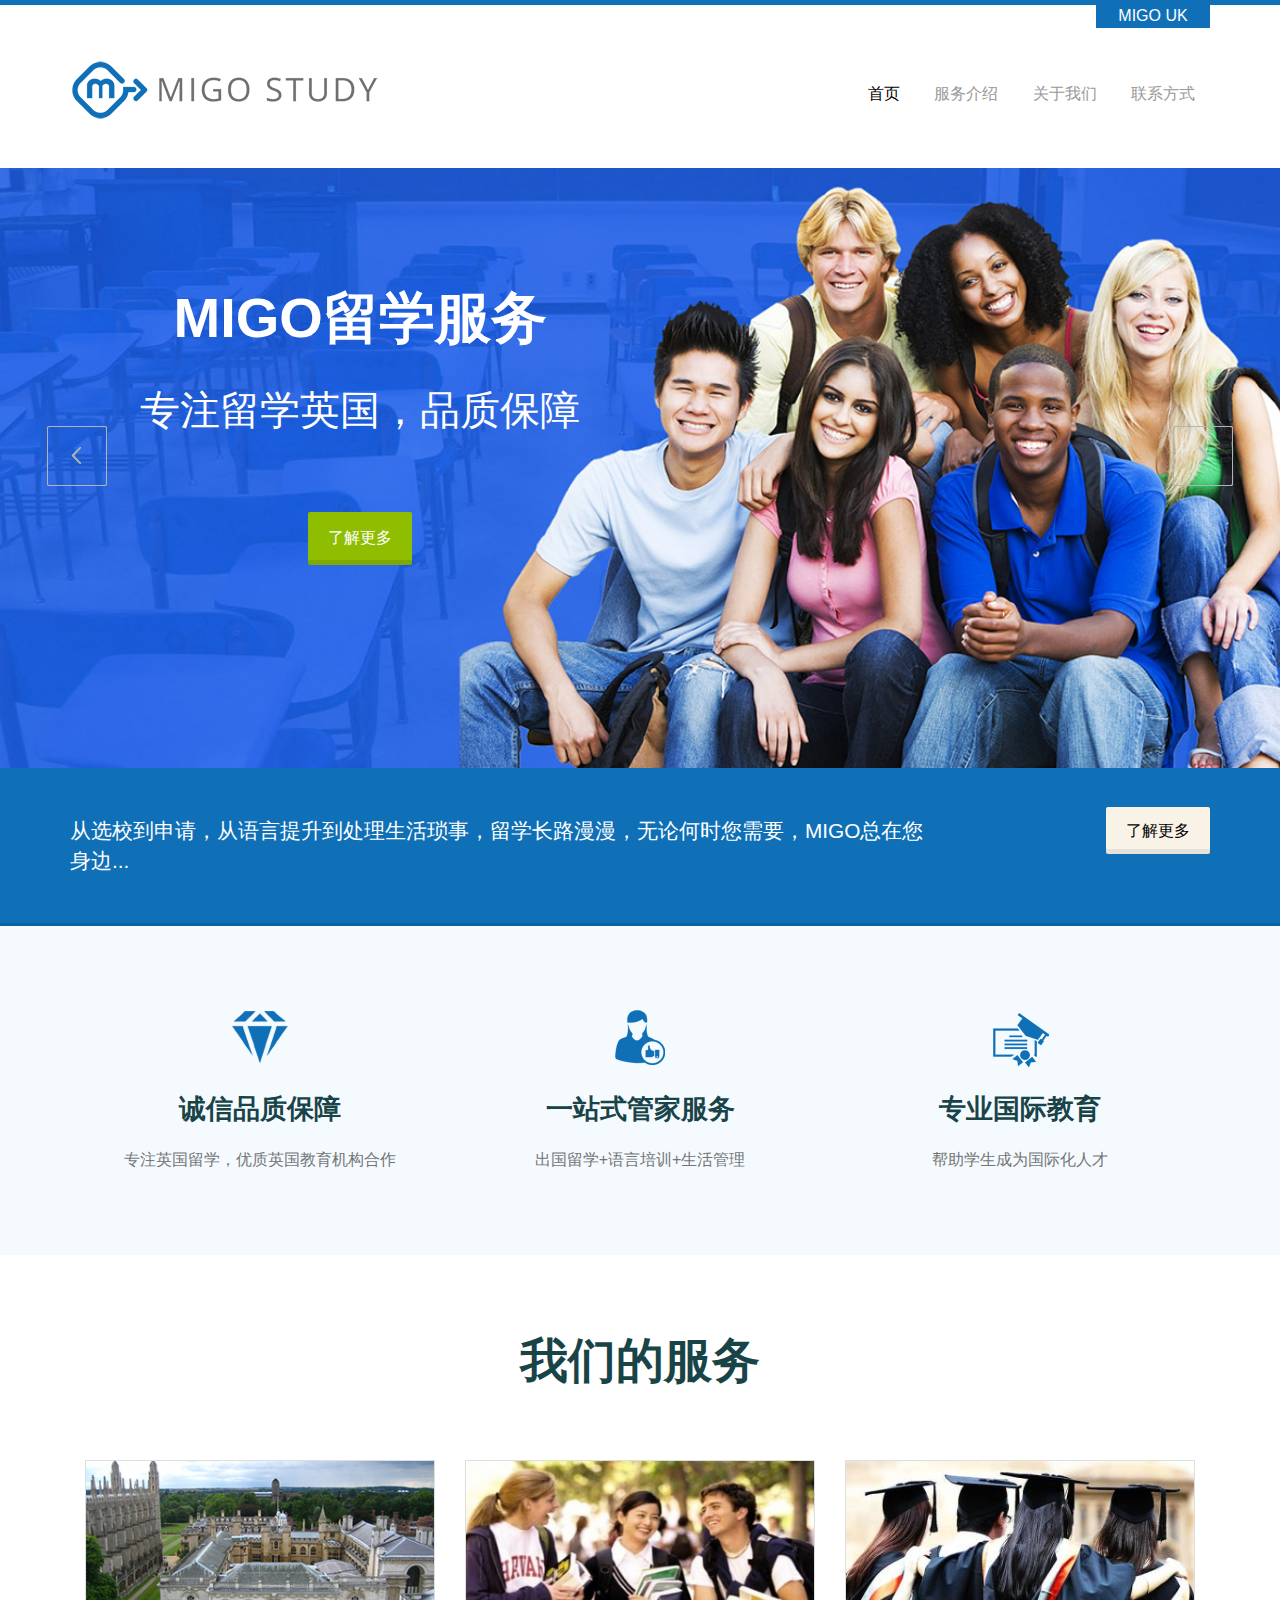
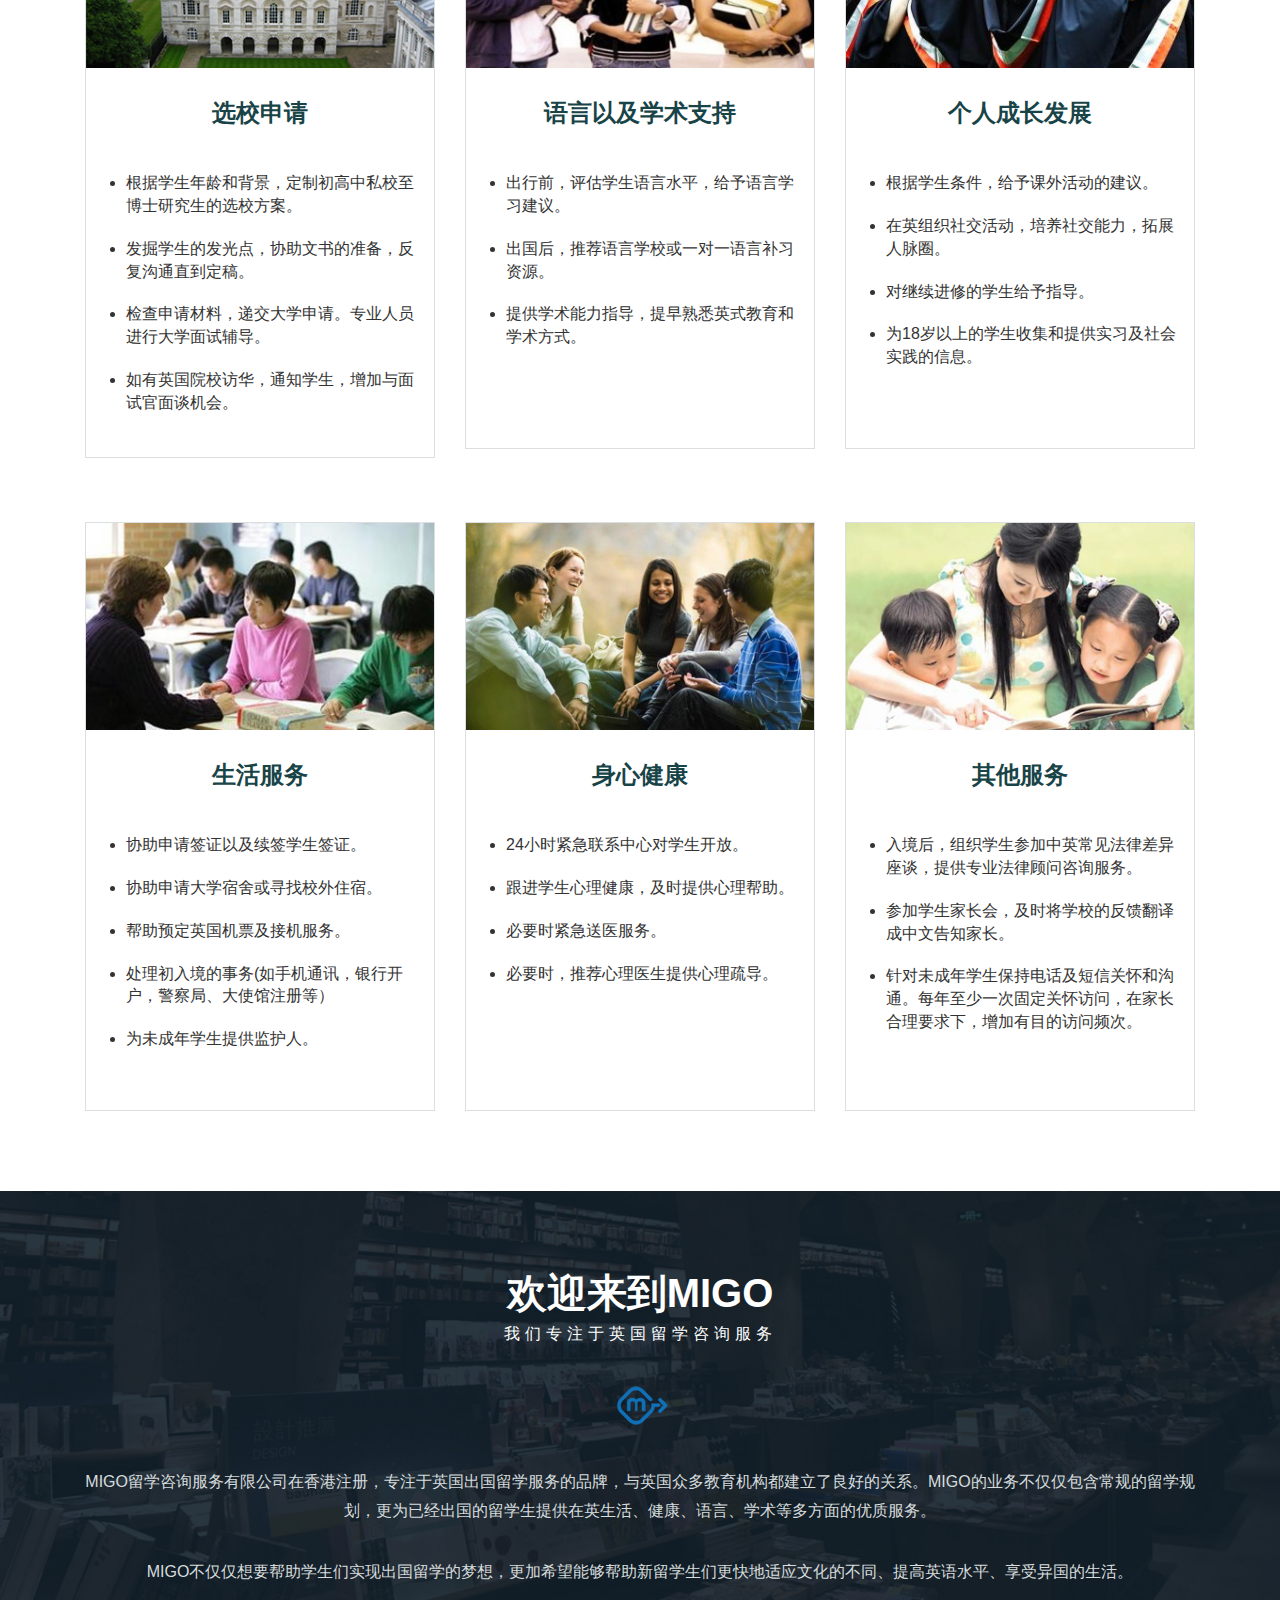
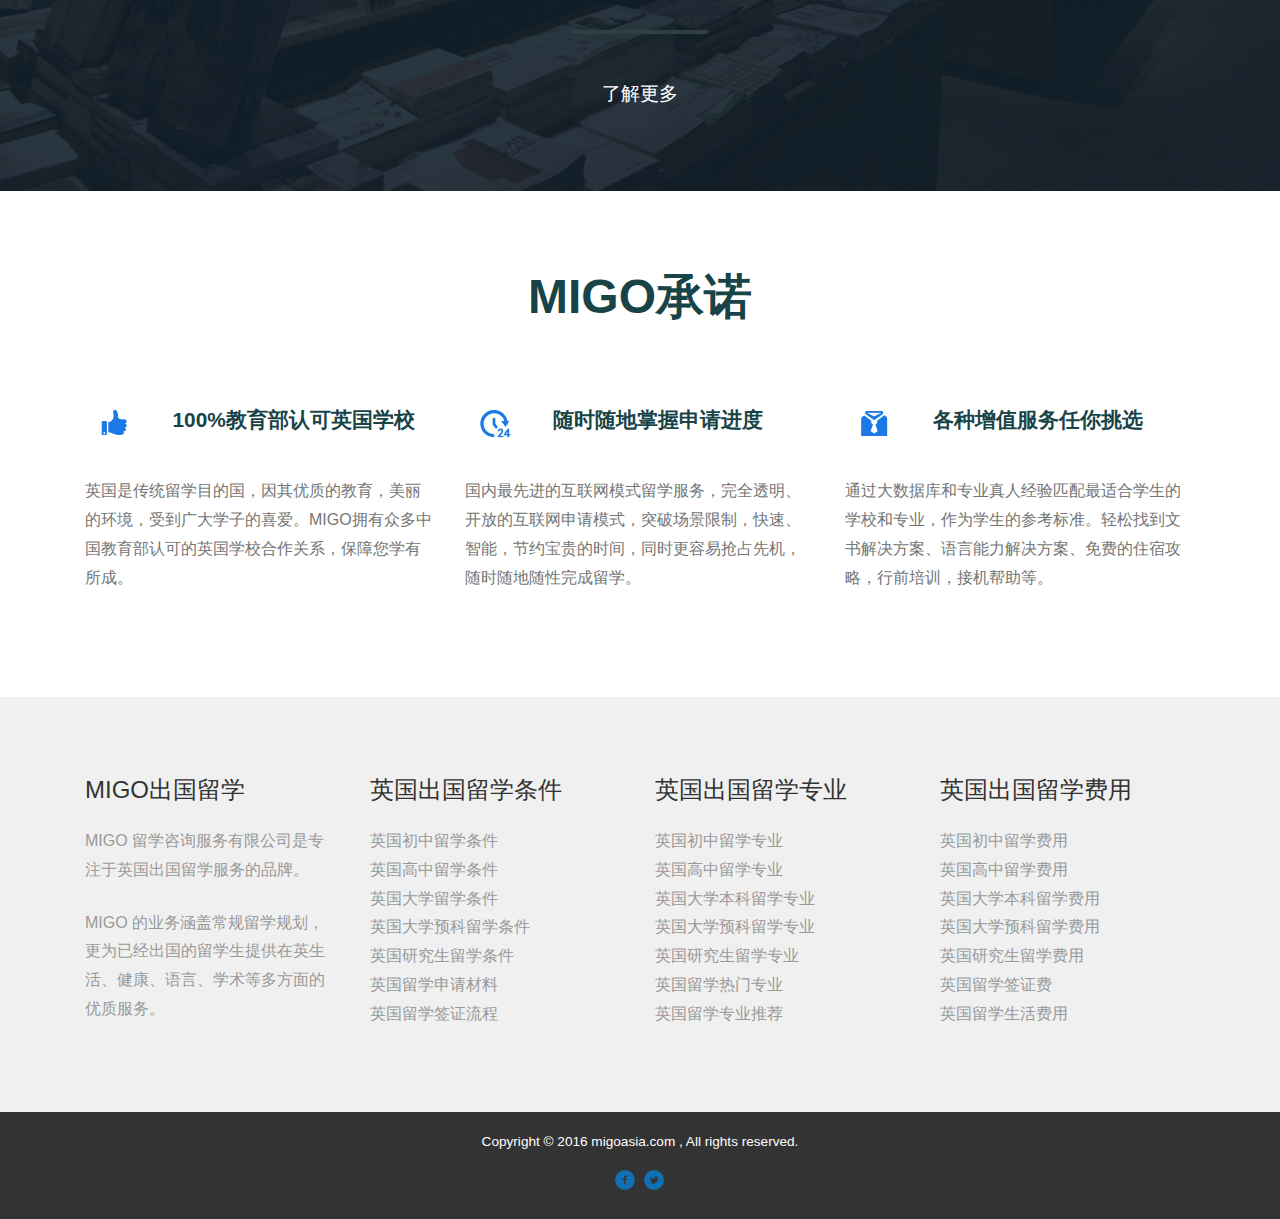
==== index.html @ 86bd0132 "Add files via upload" ====
<!DOCTYPE HTML>
<html>
<head>
<title>首页-MIGO留学英国留学服务-英领馆合作伙伴</title>
<meta name="viewport" content="width=device-width, initial-scale=1">
<meta http-equiv="Content-Type" content="text/html; charset=utf-8" />
<meta name="keywords" content="英国留学,诺思留学,英国留学费用,英国留学条件,英国留学申请,诺思英国留学服务,英国留学中介" />
<meta name="Description" content="MIGO留学是专业办理英国留学业务的留学中介机构，专注英国留学定制业务，帮助近十万留学生赴英国初中、高中、大学深造。更多英国留学服务、更多英国院校信息，尽在http://www.migoasia.com！" />
<script type="application/x-javascript">addEventListener("load", function() { setTimeout(hideURLbar, 0); }, false); function hideURLbar(){ window.scrollTo(0,1); } </script>
<link href="css/bootstrap.css" rel='stylesheet' type='text/css' />
<!-- jQuery (necessary for Bootstrap's JavaScript plugins) -->
<script src="js/jquery-1.11.1.min.js"></script>
<!-- Custom Theme files -->
<link href="css/style.css" rel='stylesheet' type='text/css' />
<!----start-top-nav-script---->
<script>
	$(function() {
		var pull 		= $('#pull');
			menu 		= $('nav ul');
			menuHeight	= menu.height();
		$(pull).on('click', function(e) {
			e.preventDefault();
			menu.slideToggle();
		});
		$(window).resize(function(){
			var w = $(window).width();
			if(w > 320 && menu.is(':hidden')) {
				menu.removeAttr('style');
			}
		});
	});
</script>
<!----//End-top-nav-script---->
<script src="js/jquery.easydropdown.js"></script>
<!----- start-Share-instantly-slider---->
<!-- Prettify -->
<link href="css/owl.carousel.css" rel="stylesheet">
<script src="js/owl.carousel.js"></script>
<script>
	$(document).ready(function() {
	  $("#owl-demo , #owl-demo1").owlCarousel({
		items : 1,
		lazyLoad : true,
		autoPlay : true,
	  });
	});
</script>
<script>
	$(document).ready(function() {
	  $("#owl-demo3").owlCarousel({
		items : 4,
		lazyLoad : true,
		autoPlay : true,
		navigation: false,
		pagination: false,
	  });
	});
</script>
<!----- //End-Share-instantly-slider---->
<script type="text/javascript" src="js/hover_pack.js"></script>
</head>
<body>
<!----start-header---->
<div class="header">
	<div class="container">
		<div class="dropdown_box">
			<a class="color2" href="http://www.migostudy.com" title="MIGO英国">MIGO UK</span>
		</div>
		<div class="clearfix"></div>
		<div class="header_top">
			<div class="logo">
				<a href="index.html"><img src="images/logo.png" alt=""></a>
			</div>
			<div class="menu">
				<a class="toggleMenu" href="#"><img src="images/nav_icon.png" alt="" /> </a>
				<ul class="nav" id="nav">
					<li class="current"><a href="index.html">首页</a></li>
					<li><a href="services.html">服务介绍</a></li>
					<li><a href="about.html">关于我们</a></li>
					<li><a href="contact.html">联系方式</a></li>								
				</ul>
				<script type="text/javascript" src="js/responsive-nav.js"></script>
			</div>							
			<div class="clearfix"> </div>
			<!----//End-top-nav---->
		</div>
	</div>
</div>
<!----//End-header---->

<!----start-banner---->
<div class="banner">
	<div class="banner_container">
		<div class="wmuSlider example1">
			<div class="wmuSliderWrapper">
				<article style="position: absolute; width: 100%; opacity: 0;"> 
					<div class="banner_right">
						<h1>MIGO留学服务</h1>
						<h2>专注留学英国，品质保障</h2>
						<a href="#" title="Online Reservation" class="btn btn-primary btn-normal btn-inline " target="_self">了解更多</a>
					</div>
					<div class="clearfix"></div>
				</article>
				<article style="position: relative; width: 100%; opacity: 1;"> 
					<div class="banner_right">
						<h1>专业国际教育服务</h1>
						<h2>帮助学生成为国际化人才</h2>
						<a href="#" title="Online Reservation" class="btn btn-primary btn-normal btn-inline " target="_self">了解更多</a>
					</div>
					<div class="clearfix"></div>
				</article>
			</div>
			<a class="wmuSliderPrev">Previous</a><a class="wmuSliderNext">Next</a>
			<script src="js/jquery.wmuSlider.js"></script> 
			<script>
				$('.example1').wmuSlider();         
			</script> 	           	      
		</div>
	</div>
</div>
<!----//End-banner---->

<!----start-banner_text---->
<div class="banner_text">
	<div class="container">
		<ul class="banner_box">
			<li class="box_desc">从选校到申请，从语言提升到处理生活琐事，留学长路漫漫，无论何时您需要，MIGO总在您身边...</li>
			<li class="box_but"><a href="#" title="MIGO英国留学服务" class="btn1 btn1-primary1" target="_self">了解更多</a></li>
			<div class="clearfix"> </div>
		</ul>
	</div>
</div>
<!----//End-banner_text---->


<div class="grid_1 text-center">
	<div class="container">
		<div class="col-md-4 box_1">
			<i class="icon1"> </i>
			<h3>诚信品质保障</h3>
			<p>专注英国留学，优质英国教育机构合作</p>
		</div>
		<div class="col-md-4 box_1">
			<i class="icon2"> </i>
			<h3>一站式管家服务</h3>
			<p>出国留学+语言培训+生活管理</p>
		</div>
		<div class="col-md-4 box_1">
			<i class="icon3"> </i>
			<h3>专业国际教育</h3>
			<p>帮助学生成为国际化人才</p>
		</div>
	</div>
</div>
    
<div class="new">
	<div class="container">
		<h3>我们的服务</h3>
		<div class='col-md-4'>
			<div class="box_3">
				<img src="images/pic1.jpg" class="img-responsive" alt=""/>
				<div class="box_4">
					<a href="#"><h3>选校申请</a></h3>
					<ul>
						<li>根据学生年龄和背景，定制初高中私校至博士研究生的选校方案。</li>
						<li>发掘学生的发光点，协助文书的准备，反复沟通直到定稿。</li>
						<li>检查申请材料，递交大学申请。专业人员进行大学面试辅导。</li>
						<li>如有英国院校访华，通知学生，增加与面试官面谈机会。</li>
					</ul>
				</div>
			</div>
		</div>
		<div class='col-md-4'>
			<div class="box_3">
				<img src="images/pic2.jpg" class="img-responsive" alt=""/>
				<div class="box_4">
					<a href="#"><h3>语言以及学术支持</a></h3>
					<ul>
						<li>出行前，评估学生语言水平，给予语言学习建议。</li>
						<li>出国后，推荐语言学校或一对一语言补习资源。</li>
						<li>提供学术能力指导，提早熟悉英式教育和学术方式。</li>
					</ul>
				</div>
			</div>
		</div>
		<div class='col-md-4'>
			<div class="box_3">
				<img src="images/pic3.jpg" class="img-responsive" alt=""/>
				<div class="box_4">
					<a href="#"><h3>个人成长发展</a></h3>
					<ul>
						<li>根据学生条件，给予课外活动的建议。</li>
						<li>在英组织社交活动，培养社交能力，拓展人脉圈。</li>
						<li>对继续进修的学生给予指导。</li>
						<li>为18岁以上的学生收集和提供实习及社会实践的信息。</li>
					</ul>
				</div>
			</div>
		</div>
		<div class="diy-height-48">&nbsp;</div>
		<div class='col-md-4'>
			<div class="box_3">
				<img src="images/pic4.jpg" class="img-responsive" alt=""/>
				<div class="box_4">
					<a href="#"><h3>生活服务</a></h3>
					<ul>
						<li>协助申请签证以及续签学生签证。</li>
						<li>协助申请大学宿舍或寻找校外住宿。</li>
						<li>帮助预定英国机票及接机服务。</li>
						<li>处理初入境的事务(如手机通讯，银行开户，警察局、大使馆注册等）</li>
						<li>为未成年学生提供监护人。</li>
					</ul>
				</div>
			</div>
		</div>
		<div class='col-md-4'>
			<div class="box_3">
				<img src="images/pic5.jpg" class="img-responsive" alt=""/>
				<div class="box_4">
					<a href="#"><h3>身心健康</a></h3>
					<ul>
						<li>24小时紧急联系中心对学生开放。</li>
						<li>跟进学生心理健康，及时提供心理帮助。</li>
						<li>必要时紧急送医服务。</li>
						<li>必要时，推荐心理医生提供心理疏导。</li>
					</ul>
				</div>
			</div>
		</div>
		<div class='col-md-4'>
			<div class="box_3">
				<img src="images/pic6.jpg" class="img-responsive" alt=""/>
				<div class="box_4">
					<a href="#"><h3>其他服务</a></h3>
					<ul>
						<li>入境后，组织学生参加中英常见法律差异座谈，提供专业法律顾问咨询服务。</li>
						<li>参加学生家长会，及时将学校的反馈翻译成中文告知家长。</li>
						<li>针对未成年学生保持电话及短信关怀和沟通。每年至少一次固定关怀访问，在家长合理要求下，增加有目的访问频次。</li>
					</ul>
				</div>
			</div>
		</div>
		<div class="clearfix"> </div>
	</div>
</div>

<div class="twitter">
	<div class="container">
		<h3>欢迎来到MIGO</h3>
		<h4>我们专注于英国留学咨询服务</h4>
		<i class="twt"> </i>
		<p>MIGO留学咨询服务有限公司在香港注册，专注于英国出国留学服务的品牌，与英国众多教育机构都建立了良好的关系。MIGO的业务不仅仅包含常规的留学规划，更为已经出国的留学生提供在英生活、健康、语言、学术等多方面的优质服务。</p>
		<p>MIGO不仅仅想要帮助学生们实现出国留学的梦想，更加希望能够帮助新留学生们更快地适应文化的不同、提高英语水平、享受异国的生活。</p>
		<span> </span>
		<a href="about.html">了解更多</a>
	</div>
</div>
	
<div class="new">
	<div class="container">
		<h3>MIGO承诺</h3>
		<div class="col-md-4 col_3">
			<ul class="date_grid">
			  <li class="date_left">
				<img src="images/icon-1.png" alt=""/>
			  </li>
			  <li class="date_right">
				<p>100%教育部认可英国学校</p>
			  </li>
			  <div class="clearfix"> </div>
			</ul>
			<p class="m_1">英国是传统留学目的国，因其优质的教育，美丽的环境，受到广大学子的喜爱。MIGO拥有众多中国教育部认可的英国学校合作关系，保障您学有所成。</p>
		</div>
		<div class="col-md-4 col_3">
			<ul class="date_grid">
			  <li class="date_left">
				<img src="images/icon-2.png" alt=""/>
			  </li>
			  <li class="date_right">
				<p>随时随地掌握申请进度</p>
			  </li>
			  <div class="clearfix"> </div>
			</ul>
			<p class="m_1">国内最先进的互联网模式留学服务，完全透明、开放的互联网申请模式，突破场景限制，快速、智能，节约宝贵的时间，同时更容易抢占先机，随时随地随性完成留学。</p>
		</div>
		<div class="col-md-4 col_3">
			<ul class="date_grid">
			  <li class="date_left">
				<img src="images/icon-3.png" alt=""/>
			  </li>
			  <li class="date_right">
				<p>各种增值服务任你挑选</p>
			  </li>
			  <div class="clearfix"> </div>
			</ul>
			<p class="m_1">通过大数据库和专业真人经验匹配最适合学生的学校和专业，作为学生的参考标准。轻松找到文书解决方案、语言能力解决方案、免费的住宿攻略，行前培训，接机帮助等。</p>
		</div>
	</div>
</div>

<div class="footer">
	<div class="container">
		<div class="col-md-3 footer_grid">
			<h3>MIGO出国留学</h3>
			<p>MIGO 留学咨询服务有限公司是专注于英国出国留学服务的品牌。</p>
			<p>MIGO 的业务涵盖常规留学规划，更为已经出国的留学生提供在英生活、健康、语言、学术等多方面的优质服务。</p>
		</div>
		<div class="col-md-3 footer_grid1">
			<h3>英国出国留学条件</h3>
			<p class="m_3">英国初中留学条件</p>
			<p class="m_3">英国高中留学条件</p>
			<p class="m_3">英国大学留学条件</p>
			<p class="m_3">英国大学预科留学条件</p>
			<p class="m_3">英国研究生留学条件</p>
			<p class="m_3">英国留学申请材料</p>
			<p class="m_3">英国留学签证流程</p>
		</div>
		<div class="col-md-3 footer_grid1">
			<h3>英国出国留学专业</h3>
			<p class="m_3">英国初中留学专业</p>
			<p class="m_3">英国高中留学专业</p>
			<p class="m_3">英国大学本科留学专业</p>
			<p class="m_3">英国大学预科留学专业</p>
			<p class="m_3">英国研究生留学专业</p>
			<p class="m_3">英国留学热门专业</p>
			<p class="m_3">英国留学专业推荐</p>
		</div>
		<div class="col-md-3 footer_grid1">
			<h3>英国出国留学费用</h3>
			<p class="m_3">英国初中留学费用</p>
			<p class="m_3">英国高中留学费用</p>
			<p class="m_3">英国大学本科留学费用</p>
			<p class="m_3">英国大学预科留学费用</p>
			<p class="m_3">英国研究生留学费用</p>
			<p class="m_3">英国留学签证费</p>
			<p class="m_3">英国留学生活费用</p>
		</div>
	</div>
	<div class="copy text-center">
		<p>Copyright &copy; 2016 migoasia.com , All rights reserved.</p>
		<ul class="footer_social">
			<li><a href=""> <i class="fb"> </i> </a></li>
			<li><a href=""><i class="tw"> </i> </a></li>
		</ul>
	</div>
</div>
</body>
</html>
---- css/style.css ----
h4, h5, h6,
h1, h2, h3 {margin-top: 0;}
ul, ol {margin: 0;}
p {margin: 0;}
@font-face {
      font-family: 'ColabReg-webfont';
      src: url(../fonts/ColabReg-webfont.ttf) format('truetype');
}
html, body{
   font-family:"微软雅黑",arial,"\5b8b\4f53",sans-serif,"Microsoft YaHei",tahoma;
   font-size: 100%;
   background:#fff; 
}
body a{
	transition:0.5s all;
	-webkit-transition:0.5s all;
	-moz-transition:0.5s all;
	-o-transition:0.5s all;
	-ms-transition:0.5s all;
}
/*----start-header----*/
.header{
	background:#fff;
	border-top:5px solid #0f70b7;
}
.dropdown_box {
	float: right;
	width: 10%;
	background:#0f70b7;
	color:#fff;
	text-align:center;
}
.metro{
	position: relative;	
	cursor: pointer;
	font-weight:600;
	background:#d1e1e3;
	color:#898989;
	-webkit-user-select: none;
	-moz-user-select: none;
	user-select: none;
}
.metro.open{
	z-index: 2;
}
.metro:hover,
.metro.focus{
	color:#666;
}
.copyrights{text-indent:-9999px;height:0;line-height:0;font-size:0;overflow:hidden;}
/* OLD SELECT (HIDDEN) */
.metro .old{
	position: absolute;
	left: 0;
	top: 0;
	height: 0;
	width: 0;
	overflow: hidden;
}
.metro select{
	position: absolute;
	left: 0px;
	top: 0px;
}
.metro.touch select{
	left: 0;
	top: 0;
	width: 100%;
	height: 100%;
	opacity: 0;
}
/* SELECTED FEEDBACK ITEM */ 
.metro .selected {
    color:#fff;
}
.metro .selected:hover{
	color:#8fbe00;
}
.metro .selected,
.metro li{
	display: block;
	font-size: 12px;
	padding: 5px 0px 5px 10px;
	overflow: hidden;
	white-space: nowrap;
	text-align: left;
	font-weight: 100;
	text-transform: uppercase;
}
.metro .selected::after{
	content: '';
	position: absolute;
	right: 0;
	top: 0;
	bottom: 0;
	padding: 13px;
	background: url(../images/img-sprite.png) no-repeat 1px 2px #0f70b7;
}
/* DROP DOWN WRAPPER */
.metro div{
	position: absolute;
	height: 0;
	left: 0;
	right: 0;
	top: 100%;
	margin-top:1px;
	background:#d1e1e3;
	overflow: hidden;
	opacity: 0;
	color: #FFF;
}
/* Height is adjusted by JS on open */
.metro.open div{
	opacity: 1;
	z-index: 2;
}
/* FADE OVERLAY FOR SCROLLING LISTS */
.metro.scrollable div::after{
	content: '';
	position: absolute;
	left: 0;
	right: 0;
	bottom: 0;
	height: 50px;
}
.metro.scrollable.bottom div::after{
	opacity: 0;
}
/* DROP DOWN LIST */
.metro ul{
	position: absolute;
	left: 0;
	top: 0;
	height: 100%;
	width: 100%;
	padding:0;
	list-style: none;
	overflow: hidden;
}
.metro.scrollable.open ul{
	overflow-y: auto;
}
/* DROP DOWN LIST ITEMS */
.metro li{
	list-style: none;
	padding: 6px 10px;
	font-size:0.85em;
	font-weight: 400;
	text-transform: lowercase;
}
.metro li:last-child {
    border-bottom: 0;
}
/* .focus class is also added on hover */
.metro li:hover{
	background-color:#7fa900;
}
.metro li.focus{
	background:#0f70b7;
	position: relative;
	z-index: 3;
	color:#FFF;
}
.metro li.active{
    background-color:#0863a5;
	color: #fff;
}
.header_top {
	padding:2em 0 3em;
}
.logo{
	float:left;
}
.menu{
	 float:right;
	 margin-top:15px;
}
.menu li{
	display:inline-block;
}
 .menu li:first-child{
   	margin-left:0;
}
.menu li a{
  	display: block;
	font-size: 1em;
	color: #999;
	-webkit-transition: all 0.3s ease;
	-moz-transition: all 0.3s ease;
	-o-transition: all 0.3s ease;
	transition: all 0.3s ease;
	text-transform: uppercase;
	font-weight: 100;
	padding: 8px 15px 6px;
}
#nav .current a {
   color:#000;
   /*background:#e4551d;--*/
   -webkit-transition: all 0.3s ease;
	-moz-transition: all 0.3s ease;
	-o-transition: all 0.3s ease;
	transition: all 0.3s ease;
}
.menu li a:hover ,.menu li.active a{
   color:#fff;
   background:#8fbe00 !important;
} 
.toggleMenu {
	display:  none;
   	padding:4px 5px 0px 5px;
}
.nav:before,
.nav:after {
    content: " "; 
    display: table; 
}
.nav:after {
    clear: both;
}
.nav ul {
    list-style: none;
}
@media screen and (max-width:800px) {
	.menu {
		margin:10px 0;
	}
    .active {
        display: block;
    }
    .menu li a{
    	text-align:left;
    	border-radius:0;
    	-webkit-border-radius:0;
    	-moz-border-radius:0;
    	-o-border-radius:0;
    }
    .nav {
	     list-style: none;
	     *zoom: 1;
	     width:95%;
		 position: absolute;
		 right:10px;
		 background:#051619;
		 top:86px;
		 z-index: 9999;
		 border:1px solid #C5C5C5;
    }
   .menu li a span.messages{
    	text-align:center;
    	top:15px;
    }
    .nav li ul{
    	width:100%;   	
    }
    .menu ul{
    	margin:0;
    }
    .nav > li.hover > ul {
        width:100%;
    }
    .nav > li {
        float: none;
        display:block;
    }
    .nav ul {
        display: block;
        width: 100%;
    }
   .nav > li.hover > ul , .nav li li.hover ul {
        position: static;
    }
    .nav li a{
    	border-top:1px solid #EFEFEF;
    	background:#fff;
    }
     .nav li:first-child a{
     	border-top:none;
     }
 }
/**** Slider *****/
.banner{
	background: url(../images/banner.jpg) no-repeat center top;
	-webkit-background-size: cover;
	-moz-background-size: cover;
	-o-background-size: cover;
	background-size: cover;
	background-position: center;
	min-height:600px;
}
.wmuSlider {
	position: relative;
	overflow: hidden;
}
.wmuSlider .wmuSliderWrapper article img {
	max-width: 100%;
	width: auto;
	height: auto;
	display: inline-block;
}
/* Default Skin */
.wmuGallery .wmuGalleryImage {
	margin-bottom: 10px;
}
.wmuSliderPrev, .wmuSliderNext {
	position: absolute;
	width: 65px;
	height: 75px;
	text-indent: -9999px;
	background: url(../images/img-sprite.png) no-repeat;
	top:16em;
	z-index: 2;
	cursor: pointer;
}
.wmuSliderPrev {
	background-position:-26px -5px;
	left: 0px;
}
.wmuSliderNext {
	background-position:-97px -5px;
	right: 0px;
}
.banner_container{
	width:93%;
	margin: 0 auto;
}
.banner_right{
	float: left;
	margin-top: 10%;
	width: 53%;
	text-align: center;
}
.banner_right h1{
	font-size:3.5em;
	color:#FFF;
	font-weight:900;
	margin:0;
}
.banner_right h2{
	font-size:2.5em;
	color:#FFF;
	font-weight:100;
	margin:1em 0 2em;
}
.btn.btn-primary, .btn1.btn1-primary1, .btn2.btn2-primary2, .btn3.btn3-primary3{
	font-size:1em;
	font-weight: 300;
	font-style: normal;
	text-shadow: none;
	text-transform: uppercase;
	color: #FFF;
	padding:18px 30px;
	position: relative;
	letter-spacing: 0;
	background: transparent;
	border-radius: 0;
	box-shadow: none;
	border: none;
	outline: none;
	border-radius: 0;
	z-index: 1;
	overflow: hidden;
	-webkit-transition: all 0.4s ease;
	-moz-transition: all 0.4s ease;
	-o-transition: all 0.4s ease;
	transition: all 0.4s ease;
	-webkit-appearance: none;
}
.btn-primary {
	color: #fff;
}
.btn.btn-primary:before {
	content: "";
	position: absolute;
	width: 0;
	height: 100%;
	bottom: 0;
	right: 0;
	top: 0;
	z-index: -1;
	border-radius: 0;
	background:#0f70b7;
	-webkit-transition: all 0.4s ease;
	-moz-transition: all 0.4s ease;
	-o-transition: all 0.4s ease;
	transition: all 0.4s ease;
	border-bottom:5px solid #01909c;
}
.btn.btn-primary:hover:before {
	width: 100%;
	left: 0;
	-webkit-transition: all 0.3s ease;
	-moz-transition: all 0.3s ease;
	-o-transition: all 0.3s ease;
	transition: all 0.3s ease;
}
.btn.btn-primary:after {
	content: "";
	position: absolute;
	width: 100%;
	height: 100%;
	bottom: 0;
	left: 0;
	border-radius: 0;
	background:#8fbe00;
	z-index: -2;
	-webkit-transition: all 0.4s ease;
	-moz-transition: all 0.4s ease;
	-o-transition: all 0.4s ease;
	transition: all 0.4s ease;
	border-bottom: 5px solid #7fa900;
	border-radius: 2px;
	-webkit-border-radius: 2px;
	-moz-border-radius: 2px;
	-o-border-radius: 2px;
}
.banner_text{
	background:#0f70b7;
	padding:3em 0;
	border-bottom: 3px solid #0863a5;
}
ul.banner_box{
	padding:0;
	list-style:none;
}
ul.banner_box li.box_desc{
	float:left;
	color:#fff;
	font-size:1.4em;
	/*margin-right:7%;*/
}
ul.banner_box li.box_but{
	float:right;
	margin-top: 4px;
}
.btn1.btn1-primary1 {
	color:#000;
}
.btn1-primary1 {
	color:#000;
}
.btn1.btn1-primary1:before {
	content: "";
	position: absolute;
	width: 0;
	height: 100%;
	bottom: 0;
	right: 0;
	top: 0;
	z-index: -1;
	border-radius: 0;
	background: #8fbe00;
	-webkit-transition: all 0.4s ease;
	-moz-transition: all 0.4s ease;
	-o-transition: all 0.4s ease;
	transition: all 0.4s ease;
	border-bottom:5px solid #7fa900;
	color:#fff;
}
.btn1.btn1-primary1:hover:before {
	width: 100%;
	left: 0;
	-webkit-transition: all 0.3s ease;
	-moz-transition: all 0.3s ease;
	-o-transition: all 0.3s ease;
	transition: all 0.3s ease;
}
.btn1.btn1-primary1:after {
	content: "";
	position: absolute;
	width: 100%;
	height: 100%;
	bottom: 0;
	left: 0;
	border-radius:2px;
	-webkit-border-radius:2px;
	-moz-border-radius:2px;
	-o-border-radius:2px;
	background:#f9f2e7;
	z-index: -2;
	-webkit-transition: all 0.4s ease;
	-moz-transition: all 0.4s ease;
	-o-transition: all 0.4s ease;
	transition: all 0.4s ease;
	border-bottom: 5px solid #e6e2da;
}
.btn1-primary1:hover, .btn1-primary1:focus, .btn1-primary1:active, .btn1-primary1.active, .open .dropdown-toggle.btn1-primary1{
	color: #fff;
	text-decoration:none;
}
.grid_1{
	background:#f5faff;
	padding:5em 0;
}
i.icon1{
	width: 60px;
	height: 65px;
	background: url(../images/img-sprite.png)no-repeat -168px -5px;
	display: inline-block;
}
i.icon2{
	width: 60px;
	height: 65px;
	background: url(../images/img-sprite.png)no-repeat -233px -3px;
	display: inline-block;
}
i.icon3{
	width: 60px;
	height: 65px;
	background: url(../images/img-sprite.png)no-repeat -9px -83px;
	display: inline-block;
}
.box_1 h3{
	color: #184448;
	font-size: 1.7em;
	font-weight: 600;
	margin: 0.6em 0 0.8em;
}
.box_1 p{
	color:#747676;
	font-size:1em;
	font-weight: 500;
	line-height:1.8em;
}
.grid_2{
	background:#fff;
	padding:5em 0;
}
.grid_2 h3, .grid_1 h2, .new h3,.about h3{
	text-align: center;
	color: #184448;
	font-size: 3em;
	text-transform: uppercase;
	font-weight: bold;
	margin-bottom: 1.5em;
}

/*-----------------------------------------------------------------------------------*/
/*	Stroke
/*-----------------------------------------------------------------------------------*/
.b-link-stroke{
	position:relative;
	display:inline-block;
	vertical-align:top;
	font-weight: 300;
	overflow:hidden;
	margin-bottom: 5px;
}
.b-link-stroke .b-wrapper{
	position:absolute;
	width:100%;
	height:100%;
	top:9em;
	left:0;
	text-align:center;
	color:#ffffff;
}
.b-link-stroke .b-wrapper2{
	position:absolute;
	width:100%;
	height:100%;
	top:16em;
	left:0;
	text-align:center;
	color:#ffffff;
}
.b-link-stroke .b-top-line{
	position:absolute;
	top:-100%;
	left:0;
	width:50%;
	height:100%;
	background:rgba(0, 168, 182, 0.8);
}
.b-link-stroke .b-bottom-line{
	position:absolute;
	bottom:-100%;
	right:0;
	width:50%;
	height:100%;
	background:rgba(0, 168, 182, 0.8);
}
.b-link-stroke .b-top-line, .b-link-stroke .b-bottom-line{
	transition:all 0.5s;
	-moz-transition:all 0.5s;
	-ms-transition:all 0.5s;
	-o-transition:all 0.5s;
	-webkit-transition:all 0.5s;
} 
.b-link-stroke:hover .b-top-line{
	top:0;
}
.b-link-stroke:hover .b-bottom-line{
	bottom:0;
}
/*-----------------------------------------------------------------------------------*/
/*	Animation effects
/*-----------------------------------------------------------------------------------*/
.b-animate-go{
	text-decoration:none;
}
.b-animate{
	transition:all 0.5s;
	-moz-transition:all 0.5s;
	-ms-transition:all 0.5s;
	-o-transition:all 0.5s;
	-webkit-transition:all 0.5s;
	visibility:hidden; /* lt-ie9 */
}
/* lt-ie9 */
.b-animate-go:hover .b-animate{
	visibility:visible;
}
.b-from-left{
	position:relative;
	left:-100%;
}
.b-animate-go:hover .b-from-left{
	left:0;
}
.b-from-right{
	position:relative;
	right:-100%;
}
.b-animate-go:hover .b-from-right{
	right:0;
}
.b-from-top{
	position:relative;
	top:-100%;
}
.b-animate-go:hover .b-from-top{
	top:0;
}	
.b-from-bottom{
	position:relative;
	bottom:-100%;
}
.b-animate-go:hover .b-from-bottom{
	bottom:0;
}
.b-scale{
	position:relative;
	transform:scale(0);
	-moz-transform:scale(0);
	-ms-transform:scale(0);
	-o-transform:scale(0);
	-webkit-transform:scale(0);
}
.b-animate-go:hover .b-scale, h1{
	transform:scale(1);
	-moz-transform:scale(1);
	-ms-transform:scale(1);
	-o-transform:scale(1);
	-webkit-transform:scale(1);
}
.box_3{
	border:1px solid #dbdfe0;
}
.box_4{
	padding:2em 1em;
	background:#fff;
	min-height:380px;
}
.box_4 h3{
	font-size: 1.5em;
	font-weight: 600;
}
.box_4 h3 a{
	color: #184448;
}
.box_4 h3 a:hover{
	text-decoration:none;
	color:#8fbe00;
}
.box_4 p, p.m_1{
	color: #747676;
	font-size: 1em;
	font-weight: 500;
	line-height: 1.8em;
	margin:1.5em 0;
}
.box_4 ul{ padding-left:24px;}
.box_4 ul li { padding:10px 0;}

span.more {
	color:#0f70b7;
	font-size:1em;
	font-weight:100;
}
span.more:hover{
	text-decoration:none;
	color:#8fbe00;
}
.links ul{
	padding:0;
	list-style:none;
}
.links ul li {
	display: inline-block;
}
.links ul li{
	margin-right:3%;
	font-size:0.8125em;
	color:#cdd4d4;
	font-weight:100;
}
.links ul li a{
	color:#cdd4d4;
}
.links ul li a:hover{
	color:#8fbe00;
	text-decoration:none;
}
i.user{
	width: 20px;
	height: 20px;
	background: url(../images/img-sprite.png)no-repeat -83px -90px;
	float:left;
	margin-right: 5px;
}
i.calender{
	width: 20px;
	height: 20px;
	background: url(../images/img-sprite.png)no-repeat -82px -118px;
	float:left;
	margin-right: 5px;
}
i.comment{
	width: 20px;
	height: 20px;
	background: url(../images/img-sprite.png)no-repeat -112px -92px;
	float:left;
	margin-right: 5px;
}
.links{
	background:#fff;
	border-top: 1px solid #dbdfe0;
	padding:10px;
}
.twitter{
	background: url(../images/twitter.jpg) no-repeat center top;
	-webkit-background-size: cover;
	-moz-background-size: cover;
	-o-background-size: cover;
	background-size: cover;
	background-position: center;
	min-height: 600px;
	padding-top:5em;
	text-align:center;
}
.twitter h3{
	color:#fff;
	text-transform:uppercase;
	font-size:2.5em;
	font-weight:bold;
}
.twitter h4{
	color: #fff;
	text-transform: uppercase;
	font-size: 1em;
	font-weight: 100;
	letter-spacing: 5px;
}
i.twt{
	width: 55px;
	height: 45px;
	background: url(../images/img-sprite.png)no-repeat -166px -90px;
	display: inline-block;
	margin:2em 0;
}
.twitter p{
	color:#d6dcdd;
	font-size:1em;
	line-height:1.8em;
	margin-bottom:2em;
}
.twitter span{
	height:4px;
	width:12%;
	background:#2f4045;
	display: inline-block;
}
.twitter a{
	color:#fff;
	display: block;
	margin-top:2em;
	font-size:1.2em;
}
.twitter a:hover{
	text-decoration:none;
	color:#0f70b7;
}
.twitter-sub{
	background: url(../images/about.jpg) no-repeat center top;
	-webkit-background-size: cover;
	-moz-background-size: cover;
	-o-background-size: cover;
	background-size: cover;
	background-position: center;
	height: 580px;
	padding:64px 0;
	text-align:center;
}

.twitter-sub-2{
	background: url(../images/service.jpg) no-repeat center top;
	-webkit-background-size: cover;
	-moz-background-size: cover;
	-o-background-size: cover;
	background-size: cover;
	background-position: center;
	height: 580px;
	padding:64px 0;
	text-align:center;
}

.twitter-map{
	background: url(../images/map.jpg) no-repeat center top;
	-webkit-background-size: cover;
	-moz-background-size: cover;
	-o-background-size: cover;
	background-size: cover;
	background-position: center;
	height: 580px;
	padding:64px 0;
	text-align:center;
}

.twitter-sub h3,.twitter-sub-2 h3,.twitter-map h3{
	color:#fff;
	text-transform:uppercase;
	font-size:2.5em;
	font-weight:bold;
}
.twitter-sub h4,.twitter-sub-2 h4,.twitter-map h4{
	color: #fff;
	text-transform: uppercase;
	font-size: 1em;
	font-weight: 100;
	letter-spacing: 5px;
}
.twitter-sub p,.twitter-sub-2 p,.twitter-map p{
	color:#d6dcdd;
	font-size:1em;
	line-height:1.8em;
	margin-bottom:2em;
	text-align:left;
}

.new{
	background:#fff;
	padding:5em 0;
}
.new h3{
	text-align:center;
}

.about{
	background:#fff;
	padding:5em 0 0 0;
}
.about h3{
	text-align:center;
}
.about p{
	padding:12px 0;
}

ul.date_grid{
	padding:0;
	list-style:none;
	
}
ul.date_grid li.date_left{
	width:20%;
	float: left;
}
ul.date_grid li.date_right{
	float: left;
	width: 75%;
	margin-left: 5%;
}
ul.date_grid li.date_right p{
	color:#184448;
	font-size:1.3em;
	font-weight:600;
	line-height:50px;
}
.date {
	background: #00AEFF;
	font-size: 30px;
	line-height: 18px;
	font-weight: 300;
	padding: 11px 10px 12px;
	color: #FFF;
	text-align: center;
	text-transform: uppercase;
	background:#0f70b7;
	border-bottom:5px solid #0863a5;
}
.date span {
	display: inline-block;
	margin-bottom: 7px;
	font-size: 30px;
	line-height: 30px;
	border-bottom: 1px solid #fff;
}
/*--footer--*/
.footer{
	background:#f0f0f0;
	padding:5em 0 0 0;
}
.footer_grid p{
	color:#999;
	font-size:1em;
	line-height:1.8em;
	margin:1.5em 0;
}
ul.footer_links{
	padding:0;
	margin:0;
	list-style:none;
}
ul.footer_links li{
	display:inline-block;
}
ul.footer_links li a{
	color: #0f70b7;
	margin-top: 10px;
	font-size: 0.85em;
}
ul.footer_links li a:hover{
	text-decoration:none;
	color: #999;
}
p.m_2{
	color: #0f70b7;
	margin-top: 10px;
	font-size: 0.85em;
}
ul.footer_social {
	padding: 0;
	list-style: none;
	margin-top: 1em;
}
ul.footer_social li:first-child, ul.about_social li:first-child, ul.share li:first-child {
	margin-left: 0;
}
ul.footer_social li, ul.about_social li, ul.share li {
	display: inline-block;
}
ul.footer_social li a i, ul.about_social li a i{
	width: 25px;
	height: 25px;
	display: block;
	background: url(../images/img-sprite.png)no-repeat;
}
ul.footer_social li a i:hover, ul.about_social li a i:hover, ul.share li a i:hover{
	opacity:0.8;
}
ul.footer_social li a i.fb{
	background-position:-9px -158px;
}
ul.footer_social li a i.db{
	background-position:-68px -158px;
}
ul.footer_social li a i.tw{
	background-position:-39px -158px;
}
ul.footer_social li a i.google{
	background-position:-98px -158px;
}
.footer_grid1 h3{
	color:#333;
	/*font-size:1.8em;*/
	margin-bottom: 1em;
}
ul.list1{
	padding:0;
	list-style:none;
}
ul.list2{
	margin-bottom:1em;
}
ul.list1 li.list1_img{
	width:23%;
	float:left;
	margin-right:4%;
}
ul.list1 li.list1_desc{
	width:73%;
	float:left;
}
p.m_3{
	color:#999;
	font-size:1em;
	line-height:1.8em;
}
ul.tags_links, ul.widget_links {
	padding: 0;
	list-style: none;
}
ul.tags_links li {
	display: inline-block;
	margin: 0 0 13px 7px;
}
ul.tags_links li a {
	color: #fff;
	font-size: 0.8125em;
	background: #657273;
	padding: 7px 8px;
	border-radius: 3px;
	-webkit-border-radius: 3px;
	-moz-border-radius: 3px;
	-o-border-radius: 3px;
}
ul.tags_links li a:hover{
	text-decoration:none;
	background:#8fbe00;
}
ul.widget_links li{
	width: 31.3333%;
	float: left;
	margin: 0 5px 5px 0;
}
.copy {
	background:#333;
	padding:20px 0;
	margin-top:64px;
}
.copy p{
	font-size:0.85em;
	color:#fff;	
}
.copy p a{
	color: #fff;
}
.copy p a:hover{
	text-decoration:none;
	color:#fff;
}
/*--about--*/
.about_banner {
	background: url(../images/about_banner.jpg) no-repeat center top;
	-webkit-background-size: cover;
	-moz-background-size: cover;
	-o-background-size: cover;
	background-size: cover;
	background-position: center;
	min-height: 600px;
}
.banner_left {
	float: left;
	margin: 10% 0 0 10%;
	width: 40%;
	text-align: center;
	min-height: 300px;
}
.success{
	background:#f4feff;
	padding:5em 0;
	border-bottom: 3px solid #d2e9eb;
}
.success h3{
	text-align:center;
	font-size:2em;
	color:#184448;
	text-transform:uppercase;
	font-weight: 600;
}
.success h4{
	text-align:center;
	font-size:1.2em;
	color:#184448;
	letter-spacing:5px;
	font-weight:100;
	margin-bottom: 5em;
}
ul.banner_btn {
	list-style:none;
	padding: 0;
}
ul.banner_btn li {
	margin-left: 8px;
	list-style: none;
	display: inline-block;
}
ul.banner_btn li a {
	color: #FFF;
	padding: 0.8em 1.7em;
	text-decoration: none;
	font-weight: 500;
	font-size: 1.2em;
}
.btn2-primary2 {
	color: #fff;
}
.btn2.btn2-primary2:before {
	content: "";
	position: absolute;
	width: 0;
	height: 100%;
	bottom: 0;
	right: 0;
	top: 0;
	z-index: -1;
	border-radius: 0;
    background:#f9f2e7;
	border-bottom:5px solid #e6e2da;
	-webkit-transition: all 0.4s ease;
	-moz-transition: all 0.4s ease;
	-o-transition: all 0.4s ease;
	transition: all 0.4s ease;
	color:#000;
}
.btn2.btn2-primary2:hover:before {
	width: 100%;
	left: 0;
	-webkit-transition: all 0.3s ease;
	-moz-transition: all 0.3s ease;
	-o-transition: all 0.3s ease;
	transition: all 0.3s ease;
}
.btn2.btn2-primary2:after {
	content: "";
	position: absolute;
	width: 100%;
	height: 100%;
	bottom: 0;
	left: 0;
	border-radius: 0;
	background:#0f70b7;
	border-bottom:5px solid #01909c;
	z-index: -2;
	-webkit-transition: all 0.4s ease;
	-moz-transition: all 0.4s ease;
	-o-transition: all 0.4s ease;
	transition: all 0.4s ease;
	border-radius: 2px;
	-webkit-border-radius: 2px;
	-moz-border-radius: 2px;
	-o-border-radius: 2px;
}
.btn3.btn3-primary3 {
	color:#0f70b7;
}
.btn3.btn3-primary3:before {
	content: "";
	position: absolute;
	width: 0;
	height: 100%;
	bottom: 0;
	right: 0;
	top: 0;
	z-index: -1;
	border-radius: 0;
    background:#0f70b7;
	border-bottom:5px solid #01909c;
	-webkit-transition: all 0.4s ease;
	-moz-transition: all 0.4s ease;
	-o-transition: all 0.4s ease;
	transition: all 0.4s ease;
}
.btn3.btn3-primary3:hover:before {
	width: 100%;
	left: 0;
	-webkit-transition: all 0.3s ease;
	-moz-transition: all 0.3s ease;
	-o-transition: all 0.3s ease;
	transition: all 0.3s ease;
}
.btn3.btn3-primary3:after {
	content: "";
	position: absolute;
	width: 100%;
	height: 100%;
	bottom: 0;
	left: 0;
	border-radius: 0;
	background:#f9f2e7;
	border-bottom:5px solid #e6e2da;
	z-index: -2;
	-webkit-transition: all 0.4s ease;
	-moz-transition: all 0.4s ease;
	-o-transition: all 0.4s ease;
	transition: all 0.4s ease;
	border-radius: 2px;
	-webkit-border-radius: 2px;
	-moz-border-radius: 2px;
	-o-border-radius: 2px;
}
.btn2-primary2:hover, .btn2-primary2:focus, .btn2-primary2:active, .btn2-primary2.active, .open .dropdown-toggle.btn2-primary2{
	color:#0f70b7;
	text-decoration:none;
}
.btn3-primary3:hover, .btn3-primary3:focus, .btn3-primary3:active, .btn3-primary3.active, .open .dropdown-toggle.btn3-primary3{
	color:#fff;
	text-decoration:none;
}
.banner_left h1{
	font-family: 'Playball', cursive;
	color: #fff;
	font-size: 3.5em;
	font-weight: 600;
}
span.color1{
	color:#0f70b7;
}
a.color2,a:hover.color2{
	color:#fff;
}
.banner_left h2{
	font-family: 'Playball', cursive;
	color:#d2d4d4;
	font-size:2em;
	margin:1em 0 2em;
}
.social ul, .social_last ul{
	padding:0;
	margin:0;
	list-style:none;
}
.social {
	width: 23.33%;
	float: left;
	text-align: center;
	position: relative;
}
.social_last{
	position:relative;
	float: left;
}
.social ul li:first-child, ol li:first-child {
	margin-top: 0px;
	margin-left: 0;
}
li.num_bg span {
	height: 50px;
	width: 50px;
	display: block;
	background: #0f70b7;
	border-radius: 100px;
	-webkit-border-radius: 100px;
	-moz-border-radius: 100px;
	-o-border-radius: 100px;
	-ms-border-radius: 100px;
}
li.num span {
	height: 50px;
	width: 50px;
	display: block;
	background:#ddeff1;
	border-radius: 100px;
	-webkit-border-radius: 100px;
	-moz-border-radius: 100px;
	-o-border-radius: 100px;
	-ms-border-radius: 100px;
}
li.num_bg span p, li.num span p{
	color: #fff;
	font-size: 1.2em;
	padding-top: 12px;
	font-weight: 100;
	text-align: center;
}
li.num span p{
	color:#184448;
}
.border, .border_num{
	height: 20px;
	width:220px;
	display: block;
	background: #0f70b7;
	position: absolute;
	left:48px;
	top: 29%;
}
.border_num{
	background:#ddeff1;
}
.about_grid1 {
	padding:5em 0 8em;
}
.about_grid1-left h2, .about_grid1-right h2 {
	font-size: 2.5em;
	color: #184448;
	text-transform: uppercase;
	font-weight: 600;
}
.about_grid1-left h3, .about_grid1-right h3 {
	font-size: 1.2em;
	color: #184448;
	letter-spacing: 5px;
	font-weight: 100;
	text-transform:uppercase;
	margin-bottom:5em;
}
.about_grid1-right p, .service_grid1-right p, .blog_left p, .single_contact p, .portfolio_right p{
	color: #747676;
	font-size: 1em;
	font-weight: 500;
	line-height: 1.8em;
	margin-bottom: 1.5em;
}
.meter {
	position: relative;
	margin: 0px 0 10px 0;
	background: #ddeff1;
	height: 38px;
	font-weight: 100;
}
.meter > span {
	display: block;
	height: 100%;
	background-color: #0f70b7;
	position: relative;
	overflow: hidden;
	border-bottom: 3px solid #0863a5;
}
.red > span {
	background-color: #0f70b7;
}
.progress_desc {
	float: left;
	color: #fff;
	margin: 8px 0 0 8px;
	font-size: 0.85em;
	border-left: 1px solid #0863a5;
	padding-left: 7px;
}
.percent {
	float:left;
	color: #fff;
	margin: 8px 0px 0 10px;
}
#graph-wrapper {
	padding-bottom:5em;
}
.status-head h3, h3.m_1, .testimonial h3{
	font-size: 2.5em;
	color: #184448;
	text-transform: uppercase;
	font-weight: 600;
	margin-bottom:2em;
}
.team_grid{
	padding:7em 0;
	background:#f5faff;
}
ul.span_2{
	padding:0;
	margin:0;
	list-style:none;
	border: 1px solid #DFDFDF;
}
ul.span_2 li.span_2-left{
	float: left;
	width: 35%;
	margin-right: 5%;
}
ul.span_2 li.span_2-right{
	width:60%;
	float:left;
	padding: 1em 0;
}
ul.span_2 li.span_2-right h3{
	color: #184448;
	font-size: 1.1em;
	font-weight:500;
	text-transform: capitalize;
}
ul.span_2 li.span_2-right h4{
	color: #D5D5D5;
	font-size: 0.85em;
	font-weight: 100;
	border-bottom: 2px solid #dbdfe0;
	width: 26%;
	margin-bottom: 10px;
	padding-bottom: 1em;
}
ul.span_2 li.span_2-right p{
	color: #747676;
	font-size: 1em;
	font-weight: 500;
	line-height: 1.5em;
	margin-bottom: 1.5em;
}
ul.about_social {
	padding: 0;
	list-style: none;
	margin-top: 1em;
}
ul.about_social li a i.fb1 {
	background-position: -141px -158px;
}
ul.about_social li a i.tw1{
	background-position: -170px -158px;
}
ul.about_social li a i.google1{
	background-position: -200px -158px;
}
ul.about_social li a i.flickr{
	background-position: -230px -158px;
}
ul.about_social li a i.vemeo{
	background-position: -261px -158px;
}
.span_3{
	margin-bottom:2em;
}
h3.m_1{
	text-align:center;
}
.testimonial{
	padding:2em 0 8em;
}
.testimonial h3{
	text-align:center;
	margin-bottom:1.5em;
}
.testimonial p{
	color: #747676;
	font-size: 1.1em;
	font-weight:100;
	line-height: 1.8em;
	margin-bottom: 1.5em;
	text-align:center;
}
ul.test_icon{
	padding:0;
	margin:4em 0 0 0;
	list-style:none;
	text-align:center;
}
ul.test_icon li{
	display:inline-block;
	margin-right: 5%;
	width: 14%;
}
ul.test_icon li a:hover{
	opacity:0.8;
}
.services{
	padding:5em 0;
	border-top: 1px solid #ddeff1;
}
.service_grid1-right p{
	font-size: 1.05em;
	color:#fff;
}
h1.m_3{
	font-size: 2.5em;
	color: #184448;
	text-transform: uppercase;
	font-weight: 600;
	margin-bottom:2em;
}
.row_1{
	margin-bottom:2em;
}
i.icon4{
	width: 60px;
	height: 65px;
	background: url(../images/img-sprite.png)no-repeat -5px -192px;
	display: inline-block;
}
i.icon5{
	width: 60px;
	height: 65px;
	background: url(../images/img-sprite.png)no-repeat -65px -192px;
	display: inline-block;
}
i.icon6{
	width: 60px;
	height: 65px;
	background: url(../images/img-sprite.png)no-repeat -118px -195px;
	display: inline-block;
}
.service_grid1 {
	background: url(../images/service.jpg) no-repeat center top;
	-webkit-background-size: cover;
	-moz-background-size: cover;
	-o-background-size: cover;
	background-size: cover;
	background-position: center;
	height:580px;
	padding:64px 0;
}
/*--pricing--*/
.pricing-tables{
	padding:3em 0;
}
.pricing-table-grid ul{
	margin:0;
	padding:0;
}
.pricing-table-grid ul li{
	list-style:none;
	text-align:center;
}
.pricing-table-grid ul li a{
	line-height:2em;
	display: block;
	text-decoration: none;
	font-size:1.1em;
	color:#657273;
}
.pricing-table-grid ul li span{
	font-weight:bold;
}
.pricing-table-grid ul li a:hover{
	color:#0f70b7;
}
.pricing-table-grid h3{
	border-top-right-radius: 3px;
	-webkit-border-top-right-radius: 3px;
	-moz-border-top-right-radius: 3px;
	-o-border-top-right-radius: 3px;
	border-top-left-radius: 3px;
	-webkit-border-top-left-radius: 3px;
	-moz-border-top-left-radius: 3px;
	-o-border-top-left-radius: 3px;
}
.pricing-table-grid h3{
	text-align: center;
	font-weight:600;
	margin: 0;
	background:#dee9ea;
	padding: 1.4em 0;
	display: block;
	color: #202242;
	text-transform: uppercase;
	font-size: 1.3em;
}
/*---- pricing -----*/
.pricing-table-grid{
	transition:0.5s all;
	-webkit-transition:0.5s all;
	-moz-transition:0.5s all;
	-o-transition:0.5s all;
	-ms-transition:0.5s all;
}
.pricing-table-grid:hover{
	transform:scale(1.05);
	-webkit-transform:scale(1.05);
	-moz-transform:scale(1.05);
	-o-transform:scale(1.05);
	-ms-transform:scale(1.05);
}
.pricing-table-grid:hover{
	border-color:#DBD334;
}
.pricing-table-grid:hover a,.pricing-table-grid:hover span{
	border-color:#8fbe00;
}
.pricing-table-grid ul li.price{
	background: #edf4f5;
	padding: 0.7em 0;
	transition: 0.5s all;
	-webkit-transition: 0.5s all;
	-moz-transition: 0.5s all;
	-o-transition: 0.5s all;
	font-size: 1.5em;
	color:#768384;
	margin-bottom: 1em;
}
a.order-btn{
	color: #184448;
	padding:15px 0;
	display: block;
	text-align: center;
	background: #edf4f5;
	text-transform: uppercase;
	text-decoration: none;
	font-size: 1.5em;
	border-bottom:5px solid #e2e6e6;
	margin-top: 1em;
}
a.order-btn:hover{
	color: #0f70b7;
}
a.btn1{
	background:#0f70b7;
	color:#fff;
	border-bottom: 5px solid #0863a5;
}
.plans-head{
	padding:6em 0;
}
.column_1 h3{
	background:#0f70b7;
	color:#fff;
}
.pricing-table-grid ul li.price_active{
	background:#0f70b7;
	color:#fff;
	padding: 0.7em 0;
	transition: 0.5s all;
	-webkit-transition: 0.5s all;
	-moz-transition: 0.5s all;
	-o-transition: 0.5s all;
	font-size: 1.5em;
}
.heading h2{
	font-size: 2.5em;
	color: #184448;
	text-transform: uppercase;
	font-weight: 600;
	margin-bottom: 2em;
	text-align:center;
}
/*--blog--*/
a.mask {
	text-decoration: none;
	overflow: hidden;
	display: block;
}
img.zoom-img:hover {
	-webkit-transform: scale(1.5);
	-webkit-transition-timing-function: ease-out;
	-webkit-transition-duration: 750ms;
	-moz-transform: scale(1.5);
	-moz-transition-timing-function: ease-out;
	-moz-transition-duration: 750ms;
	overflow: hidden;
}
img.zoom-img {
	-webkit-transform: scale(1, 1);
	-webkit-transition-timing-function: ease-out;
	-webkit-transition-duration: 250ms;
	-moz-transform: scale(1, 1);
	-moz-transition-timing-function: ease-out;
	-moz-transition-duration: 250ms;
}
.blog_left h2{
	font-size: 1.5em;
	margin:1em 0;
	text-transform: uppercase;
	font-weight: 100;
	line-height: 1.3em;
}
.blog_left h2 a{
	color: #184448;
}
.blog_left h2 a:hover{
	text-decoration:none;
	color:#0f70b7;
}
.blog_left h3{
	font-size: 0.85em;
	color: #C7C7C7;
	font-weight: 100;
}
.blog_left h3 a{
	color:#0f70b7;
}
.blog_left p, .single_contact p{
	font-size:1.1em;
}
ul.dc_pagination {
	padding: 0;
	list-style: none;
}
ul.dc_pagination li:first-child {
	margin-left: 0px;
	text-transform: uppercase;
}
ul.dc_pagination li {
	display: inline-block;
	margin: 0px;
	margin-left: 5px;
	padding: 0px;
	float:left;
}
ul.dc_paginationA06 li.prev{
	background: url(../images/arrow_left.png)no-repeat 8px 8px;
	color: #FFF;
	width: 30px;
	height: 28px;
	border:1px solid #d2e0e1;
	float: left;
	cursor:pointer;
}
ul.dc_paginationA06 li.next{
	background: url(../images/arrow_right.png)no-repeat 10px 8px;
	color: #FFF;
	width: 30px;
	height: 28px;
	border:1px solid #d2e0e1;
	float: left;
	cursor:pointer;
}
ul.dc_pagination li a {
	color:#d2e0e1;
	display: block;
	padding: 2px 10px;
	text-decoration: none;
	font-size: 1em;
	font-style: italic;
	border:1px solid #d2e0e1;
}
ul.dc_pagination li a:hover{
	border:1px solid #d2e0e1;
	color:#0f70b7;
}
.search{
	border: 1px solid #dbdbdb;
	background:none;
	border-radius:3px;
	-webkit-border-radius: 5px;
	-moz-border-radius: 5px;
	-o-border-radius: 5px;
	position: relative;
	margin-bottom: 2em;
}
.search form input[type="text"] {
	padding: 8px 15px;
	font-weight: 100;
	font-size: 0.85em;
	color: #94AEB0;
	border: none;
	outline: none;
	width: 87%;
	background: none;
}
.search form input[type="submit"] {
	background: url('../images/search.png')no-repeat 0px -1px;
	width: 20px;
	height: 20px;
	border: none;
	cursor: pointer;
	outline: none;
	position: absolute;
	top: 23%;
	right:8px;
}
ul.blog-list1 h3, ul.blog-list h3{
	font-size: 1.8em;
	color: #555;
	margin-bottom:1em;
	font-weight: 100;
}
ul.blog-list1 li {
	display: inline-block;
	margin: 8px 3px;
} 
ul.blog-list1 li a {
	color: #184448;
	font-size: 0.85em;
	text-decoration: none;
	background:#dee9ea;
	padding:7px;
	border-radius:3px;
	-webkit-border-radius:3px;
	-moz-border-radius:3px;
	-o-border-radius:3px;
}
ul.blog-list, ul.blog-list1{
	padding: 0;
	margin: 3em 0 0 0;
	list-style: none;
}
ul.blog-list3{
	padding: 0;
	margin:1em 0 0 0;
	list-style: none;
}
ul.blog-list li {
	list-style-image: url(../images/arrow_right.png);
	margin: 0 20px 20px;
}
ul.blog-list li a {
	color:#747676;
	font-size:1em;
	vertical-align: initial;
	text-decoration: none;
}
ul.blog-list li a:hover{
	color: #0f70b7;
	text-decoration:none;
}
ul.blog-list1 li a:hover{
	background:#0f70b7;
}
ul.blog-list3 li.blog-list3-img{
	float: left;
	width: 24%;
	margin-right: 5%;
}
ul.blog-list3 li.blog-list3-desc{
	width:71%;
	float:left;
}
ul.blog-list3 li.blog-list3-desc h4{
	color: #184448;
	font-size: 0.85em;
	font-weight: 600;
	line-height: 1.5em;
}
ul.blog-list3 li.blog-list3-desc p{
	color: #D3D3D3;
	font-size: 0.85em;
	font-weight: 100;
	line-height: 1.5em;
}
.blog_list2{
	margin-top:3em;
}
.blog_list2 h3 {
	font-size: 1.8em;
	color: #555;
	margin-bottom: 1em;
	font-weight: 100;
}
/*--blog_single--*/
ul.list {
	margin:30px 0 0 0;
	padding: 3em 0 0;
	list-style: none;
	border-top: 1px solid #ddeff1;
	border-bottom: 1px solid #ddeff1;
}
.list li {
	padding-bottom: 30px;
}
.preview {
	float: left;
	width: 11%;
	margin-right:3%;
}
.data {
	float: left;
	width:86%;
}
.title {
	color: #000;
	font-size:1em;
	font-weight: 100;
	margin: 0 0 10px 0;
}
.title a {
	color:#0f70b7;
}
.data p, .data-middle, .data-last p {
	color: #747676;
	font-size: 1em;
	font-weight: 500;
	line-height: 1.8em;
	margin-bottom: 1.5em;
}
li.middle {
	padding: 0 0px 0 14%;
	margin-bottom: 30px;
}
.preview1 {
	float: left;
	width: 13%;
	margin-right: 3%;
}
.data-middle {
	float: left;
	width: 83%;
}
.single_left{
	margin-bottom:3em;
}
.column_2 input[type="text"] {
	padding: 10px;
	font-size: 1em;
	margin: 10px 0;
	border: 1px solid #ddeff1;
	color: #BDBDBD;
	background: none;
	float: left;
	outline: none;
	font-weight: 100;
	border-radius: 3px;
	-webkit-border-radius: 3px;
	-moz-border-radius: 3px;
	-o-border-radius: 3px;
	width: 31.5%;
	-webkit-appearance: none;
}
.column_3 input[type="text"], .column_3 textarea {
	width:100%;
	font-size:1em;
	margin: 10px 0;
	border: 1px solid #ddeff1;
	color: #BDBDBD;
	outline: none;
	background:none;
	height:200px;
	padding: 10px;
	resize: none;
	border-radius: 3px;
	-webkit-border-radius: 3px;
	-moz-border-radius: 3px;
	-o-border-radius: 3px;
	-webkit-appearance: none;
}
.single_contact{
	margin-top:5em;
}
.single_contact h1{
	font-size: 2.5em;
	color: #184448;
	text-transform: uppercase;
	font-weight: 600;
	margin-bottom:1.5em;
}
.form-submit1 {
	float: right;
}
.col-md-6.portfolio_right {
	padding-left: 0 !important;
}
.portfolio_right h1{
	font-size: 1.5em;
	margin:0 0 1em 0;
	text-transform: uppercase;
	font-weight: 600;
	line-height: 1.3em;
}
.portfolio_right h1 a{
	color: #184448;
}
.portfolio_right h1 a:hover{
	text-decoration:none;
	color: #0f70b7;
}
/*--404--*/
.error-404.text-center {
	min-height: 500px;
	margin-top: 5em;
}
.error-404 h1 {
	font-size: 12em;
	font-weight: 700;
	color:#0f70b7;
	text-transform: uppercase;
}
.error-404 p {
	color: #4f4844;
	font-size: 1.2em;
	text-transform: uppercase;
}
a.b-home {
	background: #4f4844;
	padding: 0.8em 1.5em;
	display: inline-block;
	color: #FFF;
	text-decoration: none;
	margin-top: 1em;
	-webkit-appearance: none;
}
a.b-home:hover{
	background:#0f70b7;
}
/*--contact--*/
.map {
	margin-bottom:5em;
}
.map iframe {
	width: 100%;
	min-height:400px;
	border: none;
}
.contact_left{
	margin-top:0;
}
.contact_left h1{
	margin-bottom:1em; 
}
.contact_right h2 {
	font-size: 1.8em;
	color: #555;
	margin-bottom:2em;
	font-weight: 100;
}
ul.address{
	padding:0;
	margin:0;
	list-style:none;
}
i.address_icon, i.msg_icon, i.phone_icon{
	width: 37px;
	height: 37px;
	background: url(../images/img-sprite.png)no-repeat;
	float: left;
	border: 1px solid #ddeff1;
	margin-right: 5%;
}
i.address_icon{
	background-position: -184px -209px;
}
i.msg_icon{
	background-position: -222px -209px;
}
i.phone_icon{
	background-position: -260px -209px;
}
ul.address li.address_desc{
	overflow:hidden;
}
ul.address li.address_desc p, .contact_right p{
	color: #747676;
	font-size: 1em;
	line-height: 1.3em;
	margin-bottom: 1.5em;
}
ul.address li.address_desc p a{
	color: #747676;
}
ul.address li.address_desc p a:hover{
	text-decoration:none;
	color:#0f70b7;
}
.contact_right p {
	margin-bottom:0.8em;
}
h2.m_5{
	margin:1em 0;
}
.portfolio_right h2 {
	font-size: 1.5em;
	margin: 0 0 1em 0;
	text-transform: uppercase;
	font-weight: 600;
	line-height: 1.3em;
}
.portfolio_right p{
	font-size:1.1em;
}
ul.project_detail{
	padding:0;
	margin:0;
	list-style:none;
}
ul.project_detail li{
	font-size:1.1em;
	color: #747676;
	text-transform: capitalize;
	margin-bottom: 10px;
}
span.project_bold{
	color:#184448;
	font-weight:600;
}
ul.share{
	padding: 0;
	margin: 0 0 0 5%;
	list-style: none;
	float: left;
}
ul.share li a i.p_fb {
	background-position: -11px -263px;
}
ul.share li a i {
	width: 30px;
	height: 30px;
	display: block;
	background: url(../images/img-sprite.png)no-repeat;
}
ul.share li a i.p_tw {
	background-position: -46px -263px;
}
ul.share li a i.p_linked {
	background-position: -84px -263px;
}
p.project_bold1{
	float:left;
	color: #184448;
	font-weight: 600;
}
.form-submit1 input[type="submit"] {
	-webkit-appearance: none;
	cursor: pointer;
	border: none;
	outline: none;
	background: none;
	text-transform: uppercase;
	font-weight: 100;
}
#flexiselDemo1, #flexiselDemo3 {
	display: none;
}
.nbs-flexisel-container {
	position: relative;
	max-width: 100%;
}
.nbs-flexisel-ul {
	position: relative;
	width: 9999px;
	margin: 0px;
	padding: 0px;
	list-style-type: none;
	text-align: center;
}
.nbs-flexisel-inner {
	overflow: hidden;
	margin: 0 auto;
}
.nbs-flexisel-item {
	float: left;
	margin:0px;
	padding:0px;
	cursor: pointer;
	position: relative;
	line-height: 0px;
}
.nbs-flexisel-item > img {
	cursor: pointer;
	position: relative;
	margin-top:10px;
	margin-bottom: 10px;
	max-width:370px;
	max-height:500px;
}
.grid-flex{
	margin:2em 0 2em 0;
	text-align: left;
}
.nbs-flexisel-item a {
	color:#184448;
	font-size: 1.7em;
	font-weight:600;
	line-height: 1.2em;
}
.nbs-flexisel-item a:hover{
	color:#555;
}
.nbs-flexisel-item p {
	color:#0f70b7;
	font-size:1em;
	padding-top:2em;
}
.nbs-flexisel-item > img {
	cursor: pointer;
	position: relative;
}
/*** Navigation ***/
.nbs-flexisel-nav-left, .nbs-flexisel-nav-right {
	width:35px;
	height:35px;
	position: absolute;
	cursor: pointer;
	z-index: 100;
	margin-top:-14em;
}
.nbs-flexisel-nav-left {
	left:94%;
	background: url(../images/img-sprite.png) no-repeat -137px -260px;
}
.nbs-flexisel-nav-right {
	right: 0px;
	background: url(../images/img-sprite.png) no-repeat -171px -260px;
}
.work_grid h2{
	text-align:center;	
	font-size: 2.5em;
	color: #184448;
	text-transform: uppercase;
	font-weight: 600;
	margin-bottom: 2em;
}
.work_grid {
	padding: 7em 0 0 0;
	background: #f5faff;
}
.flexi{
	margin-top:5em;
}
/*--responsive design--*/
@media (max-width:1366px){
.banner_left {
	width: 45%;
}	
}
@media (max-width:1280px){
.banner_left {
	width:50%;
}	
ul.banner_box li.box_desc {
	width: 76%;
	margin-right: 0;
	font-size: 1.3em;
}
.btn.btn-primary, .btn1.btn1-primary1, .btn2.btn2-primary2, .btn3.btn3-primary3 {
	padding: 15px 20px;
}
}
@media (max-width:1024px){
.menu li a{
  	font-size: 0.85em;
	padding: 8px 10px 6px;
}	
.banner_right h1{
	font-size:3em;
} 
.banner_right h2 {
	font-size:1.8em;
}
.banner {
	min-height:500px;
}
.wmuSliderPrev, .wmuSliderNext {
	top: 13em;
}
.banner_text {
	padding: 2em 0;
}
.grid_2 h3, .grid_1 h2, .new h3 {
	font-size: 2.5em;
}
.box_1 h3 {
	font-size: 1.5em;
}
.grid_1, .grid_2{
	padding: 5em 0 2em;
}
.b-link-stroke .b-wrapper {
	top:4em;
}
.box_4 h3 {
	font-size: 1.2em;
}
.links {
	padding: 8px;
}
.links ul li {
	margin-right: 0%;
}
.twitter a {
	margin-top: 1em;
}
i.twt {
	margin: 1em 0;
}
.twitter p {
	margin-bottom: 1em;
}
.twitter {
	min-height: 500px;
}
ul.date_grid li.date_right p {
	font-size: 1.1em;
}
.banner_left h1 {
	font-size:2.5em;
}
.banner_left h2 {
	font-size: 1.6em;
}
.about_banner {
	min-height:400px;
}
.success h3 {
	font-size: 1.6em;
}
.about_grid1-left h2, .about_grid1-right h2 {
	font-size: 2em;
}
.status-head h3, h3.m_1, .testimonial h3 {
	font-size: 2em;
}
.col-md-6.portfolio_right {
	width: 42% !important;
	float: right;
}
.portfolio_right h1 {
	font-size: 1.2em;
}
.nbs-flexisel-item a {
	font-size: 1.3em;
}
.nbs-flexisel-nav-left {
	left: 92%;
}
}
@media (max-width:920px){
.dropdown_box {
	float: right;
	width: 13%;
}	
.menu li a {
	padding: 8px 5px 6px;
}
.header_top {
	padding: 1em 0 2em;
}
.banner_right h2 {
	font-size: 1.6em;
	margin: 1em 0;
}
.banner {
	min-height: 400px;
}
.btn.btn-primary, .btn1.btn1-primary1, .btn2.btn2-primary2, .btn3.btn3-primary3 {
	padding: 12px 18px;
	font-size: 0.85em;
}
.wmuSliderPrev, .wmuSliderNext {
	top: 10em;
}
ul.banner_box li.box_desc {
	width: 73%;
	margin-right: 0;
	font-size: 1.1em;
}
.col-md-4.box_1 {
	margin: 2em 0;
}
.grid_1, .grid_2 {
	padding: 2em 0 2em;
}
.grid_2 h3, .grid_1 h2, .new h3, .twitter h3  {
	font-size: 2em;
}
.box_3 {
	text-align: center;
	margin-bottom:2em;
}
.box_3 img{
	display:inline-block;
}
.col_3{
	margin-bottom:2em;
}
.new {
	padding: 5em 0 2em;
}
.footer_grid, .footer_grid1{
	margin-bottom: 2em;
}
.footer_grid1 h3 {
	margin-bottom:0.5em;
}
.footer_grid p {
	font-size: 1em;
	margin: 1em 0;
}
.footer {
	padding: 3em 0;
}
.success h4 {
	font-size: 1em;
	margin-bottom: 2em;
}
.social {
	width: 22.33%;
}
.about_grid1-left h3, .about_grid1-right h3 {
	font-size: 1em;
	margin-bottom: 2em;
}
.col-md-6.about_grid1-right {
	margin-top:3em;
}
.about_grid1, .team_grid {
	padding: 5em 0;
}
.status-head h3, h3.m_1, .testimonial h3 {
	margin-bottom: 1em;
}
ul.span_2 {
	margin-bottom: 2em;
}
.testimonial {
	padding: 0em 0 5em;
}
ul.test_icon {
	margin: 2em 0 0 0;
}
.plans-head {
	padding: 1em 0;
}
.heading h2 {
	margin-bottom: 1em;
}
.service_grid1 {
	margin-bottom: 1em;
}
.pricing-table-grid {
	margin-bottom: 3em;
}
.services {
	padding: 4em 0 1em;
}
.sidebar{
	margin-top:2em;
	padding-bottom:3em;
}
.col-md-6.portfolio_right {
	width: 100% !important;
	float: left;
}
.work_grid {
	padding: 4em 0 0 0;
}
.work_grid h2 {
	font-size: 2em;
}
.nbs-flexisel-item a {
	font-size: 1em;
}
.span_3 {
	margin-bottom: 0;
}
}
@media (max-width:768px){
ul.banner_box li.box_desc {
	width: 71%;
	font-size: 1em;
}	
.btn.btn-primary, .btn1.btn1-primary1, .btn2.btn2-primary2, .btn3.btn3-primary3 {
	padding: 12px 12px;
	font-size: 0.85em;
}
.banner_right h2 {
	font-size: 1.3em;
}
.banner_right h1 {
	font-size: 2.5em;
}
.banner {
	min-height:300px;
}
.wmuSliderPrev, .wmuSliderNext {
	top: 7em;
}
.header_top {
	padding: 0px 0 10px;
}
.banner_text {
	padding: 1em 0;
}
ul.banner_box li.box_but {
	margin-top: 11px;
}
.banner_left h1 {
	font-size: 2em;
}
.banner_left h2 {
	font-size: 1.2em;
}
.about_banner {
	min-height:250px;
}
.border, .border_num {
	width: 158px;
}
.success {
	padding: 3em 0;
}
.success h3 {
	font-size: 1.3em;
}
.about_grid1, .team_grid {
	padding: 3em 0;
}
.status-head h3, h3.m_1, .testimonial h3, h1.m_3  {
	font-size: 1.5em;
}
.about_grid1-left h2, .about_grid1-right h2, .heading h2{
	font-size: 1.5em;
}
.box_1 h3 {
	font-size: 1.2em;
}
.pricing-table-grid h3 {
	padding: 1em 0;
	font-size: 1.1em;
}
.pricing-table-grid ul li.price {
	font-size: 1.1em;
}
a.order-btn {
	padding: 10px 0;
	font-size: 1.1em;
}
.pricing-table-grid ul li a {
	font-size:0.95em;
}
.blog_left h2 {
	font-size: 1.1em;
}
ul.blog-list li {
	margin: 0 20px 10px;
}
.blog_left p, .single_contact p, .portfolio_right p {
	font-size: 1em;
}
.single_contact h1 {
	font-size: 1.5em;
	margin-bottom: 1em;
}
.single_contact {
	margin-top: 3em;
}
li.middle {
	margin-bottom: 10px;
}
.single_left {
	margin-bottom: 2em;
}
.list li {
	padding-bottom: 0;
}
.work_grid {
	padding: 2em 0 0 0;
}
.work_grid h2 {
	font-size: 1.5em;
	margin-bottom: 1em;
}
.nbs-flexisel-nav-left, .nbs-flexisel-nav-right {
	margin-top: -12em;
}
.nbs-flexisel-nav-left {
	left: 90%;
}
.flexi {
	margin-top: 2em;
}
.grid-flex {
	margin: 1em 0 3em 0;
}
.nbs-flexisel-item p {
	font-size:0.85em;
	padding-top: 1em;
}
.map {
	margin-bottom: 1em;
}
.map iframe {
	min-height:300px;
}
.banner_left {
	min-height:250px;
}
.contact_right h2 {
	margin-bottom: 1em;
}
.col-md-3.contact_right {
	margin-bottom: 3em;
}
}
@media (max-width:640px){
.dropdown_box {
	float: right;
	width: 17%;
}	
ul.banner_box li.box_desc {
	width: 68%;
	font-size: 1em;
}
.banner_right h2 {
	font-size: 1.2em;
}
.banner_right h1 {
	font-size: 2em;
}
.btn.btn-primary, .btn1.btn1-primary1, .btn2.btn2-primary2, .btn3.btn3-primary3 {
	padding: 10px 12px;
	font-size: 0.8125em;
}
.social {
	width: 21.33%;
}
}
@media (max-width:480px){
.banner_right h1 {
	font-size: 1.5em;
}
.banner_right h2 {
	font-size: 1em;
}
.banner {
	min-height: 200px;
}
.wmuSliderPrev, .wmuSliderNext {
	top: 4em;
}
ul.banner_box li.box_desc {
	width: 58%;
	font-size: 0.85em;
}
.box_1 p, .box_4 p, p.m_1, .twitter p, ul.span_2 li.span_2-right p, .testimonial p, .service_grid1-right p, .blog_left p, .single_contact p, .portfolio_right p{
	font-size:0.95em;
	line-height: 1.5em;
}
.grid_2 h3, .grid_1 h2, .new h3, .twitter h3 {
	font-size: 1.5em;
}
.grid_1, .grid_2 {
	padding: 2em 0 0em;
}
.box_4 h3 {
	font-size: 1em;
}
.twitter a {
	margin-top: 0;
}
.twitter p {
	margin-bottom: 0;
}
.twitter {
	min-height: 400px;
	padding-top: 3em;
}
.new {
	padding: 3em 0 2em;
}
.banner_left h1 {
	font-size: 1.5em;
}
.banner_left {
	width: 75%;
}
.banner_left {
	width: 75%;
}
.banner_left {
	min-height: 200px;
}
.border, .border_num {
	width: 89px;
}
.about_grid1-left h3, .about_grid1-right h3 {
	font-size: 0.85em;
}
ul.span_2 li.span_2-right h4 {
	width: 37%;
}
ul.span_2 li.span_2-right p {
	margin-bottom: 0.5em;
}
h1.m_3 {
	font-size:1.5em;
	margin-bottom: 1em;
}
.service_grid1 {
	margin-bottom: 0;
}
.blog_left iframe {
	height:250px !important;
}
.data p, .data-middle, .data-last p {
	font-size:0.85em;
}
.nbs-flexisel-nav-left, .nbs-flexisel-nav-right {
	margin-top: -11em;
}
.nbs-flexisel-nav-left {
	left: 83%;
}
.services {
	padding: 3em 0 1em;
}
.error-404 h1 {
	font-size: 6em;
}
}
@media (max-width:320px){
.dropdown_box {
	width: 33%;
}
.wmuSliderPrev {
background-position: -31px 0px;
left: 0px;
}
.wmuSliderPrev, .wmuSliderNext {
position:absolute;
width: 30px;
height: 30px;
text-indent: -9999px;
background: url(../images/arrows1.png) no-repeat;
top: 4em;
z-index: 2;
cursor: pointer;
}
.wmuSliderNext {
background-position: -30px 0px;
right: 0px;
}
.banner_right h1 {
	font-size: 1.5em;
}
.banner_right h2 {
	font-size: 0.85em;
}
.banner_right {
	width: 64%;
}
.banner {
	min-height: 170px;
}
ul.banner_box li.box_desc {
	width: 100%;
}
.container {
	padding: 0!important;
}
.header_top {
	padding: 0 10px 10px;
}
.banner_text {
	padding:20px 10px;
}
.grid_1, .grid_2 {
	padding:0;
}
.grid_1 h2{
	margin:2em 0 1em;
}
.twitter {
	min-height: 430px;
	padding: 30px 10px 0;
}
.twitter h4 {
	font-size: 0.8125em;
}
i.twt {
	margin: 0;
}
ul.date_grid li.date_right p {
	font-size: 1em;
}
.box_4 p, p.m_1 {
	margin:10px 0;
}
.footer_grid p {
	font-size: 0.95em;
	line-height: 1.5em;
}
ul.footer_social {
	margin-top: 0;
}
.footer_grid1 h3 {
	font-size: 1.5em;
}
.banner_left h2 {
	display: none;
}
ul.banner_btn li {
	margin-left: 0;
}
.banner_left {
	width: 85%;
}
.about_banner {
	min-height: 150px;
}
.banner_left {
	min-height: 100px;
}
ul.banner_btn {
	margin-top: 1em;
}
.success h3 {
	font-size: 1.1em;
}
.success {
	padding: 30px 10px;
}
li.num_bg span, li.num span {
	height: 40px;
	width: 40px;
}
.border, .border_num {
	height: 10px;
	width:24px;
	left: 38px;
	top: 39%;
}
li.num_bg span p, li.num span p {
	font-size: 0.85em;
	padding-top: 11px;
}
.success h4 {
	font-size: 0.8125em;
}
ul.span_2 li.span_2-right h4 {
	width: 52%;
}
.about_grid1-right p, .service_grid1-right p, .blog_left p, .single_contact p, .portfolio_right p {
	font-size: 0.85em;
}
.status-head h3, h3.m_1, .testimonial h3, h1.m_3 {
	font-size: 1.2em;
}
ul.span_2 li.span_2-right p {
	font-size: 0.8125em;
}
.team_grid {
	padding: 3em 0 0;
}
.testimonial {
	padding:0 10px 30px;
}
ul.about_social {
	margin-top: 0;
}
.pricing-table-grid {
	margin-bottom: 1em;
}
.blog_left h2 {
	font-size: 0.85em;
}
.col-md-6.portfolio_right {
	padding-left:10px !important;
}
.portfolio_right h1 {
	font-size: 1em;
}
.portfolio_right h2 {
	font-size: 1.1em;
}
.nbs-flexisel-nav-left {
	left: 77%;
}
.work_grid h2 {
	margin-bottom: 2em;
	font-size:1.2em;
}
.work_grid {
	padding:30px 10px 0;
}
.flexi {
	margin-top: 0em;
}
.column_2 input[type="text"] {
	padding: 10px;
	font-size: 1em;
	margin: 5px 0;
	width:100%;
	float:none;
	margin-left: 0 !important;
}
.col-md-3.contact_right {
	margin: 2em 0;
}
.contact_right h2 {
	margin-bottom: 0.5em;
}
.contact_right h2 {
	font-size: 1.5em;
}
.single_contact {
	margin-top: 2em;
}
}

.diy-height-48{ height:64px; width:100%; clear:both;}

.hr-line{ border-top:1px solid #CCC; height:0px;}
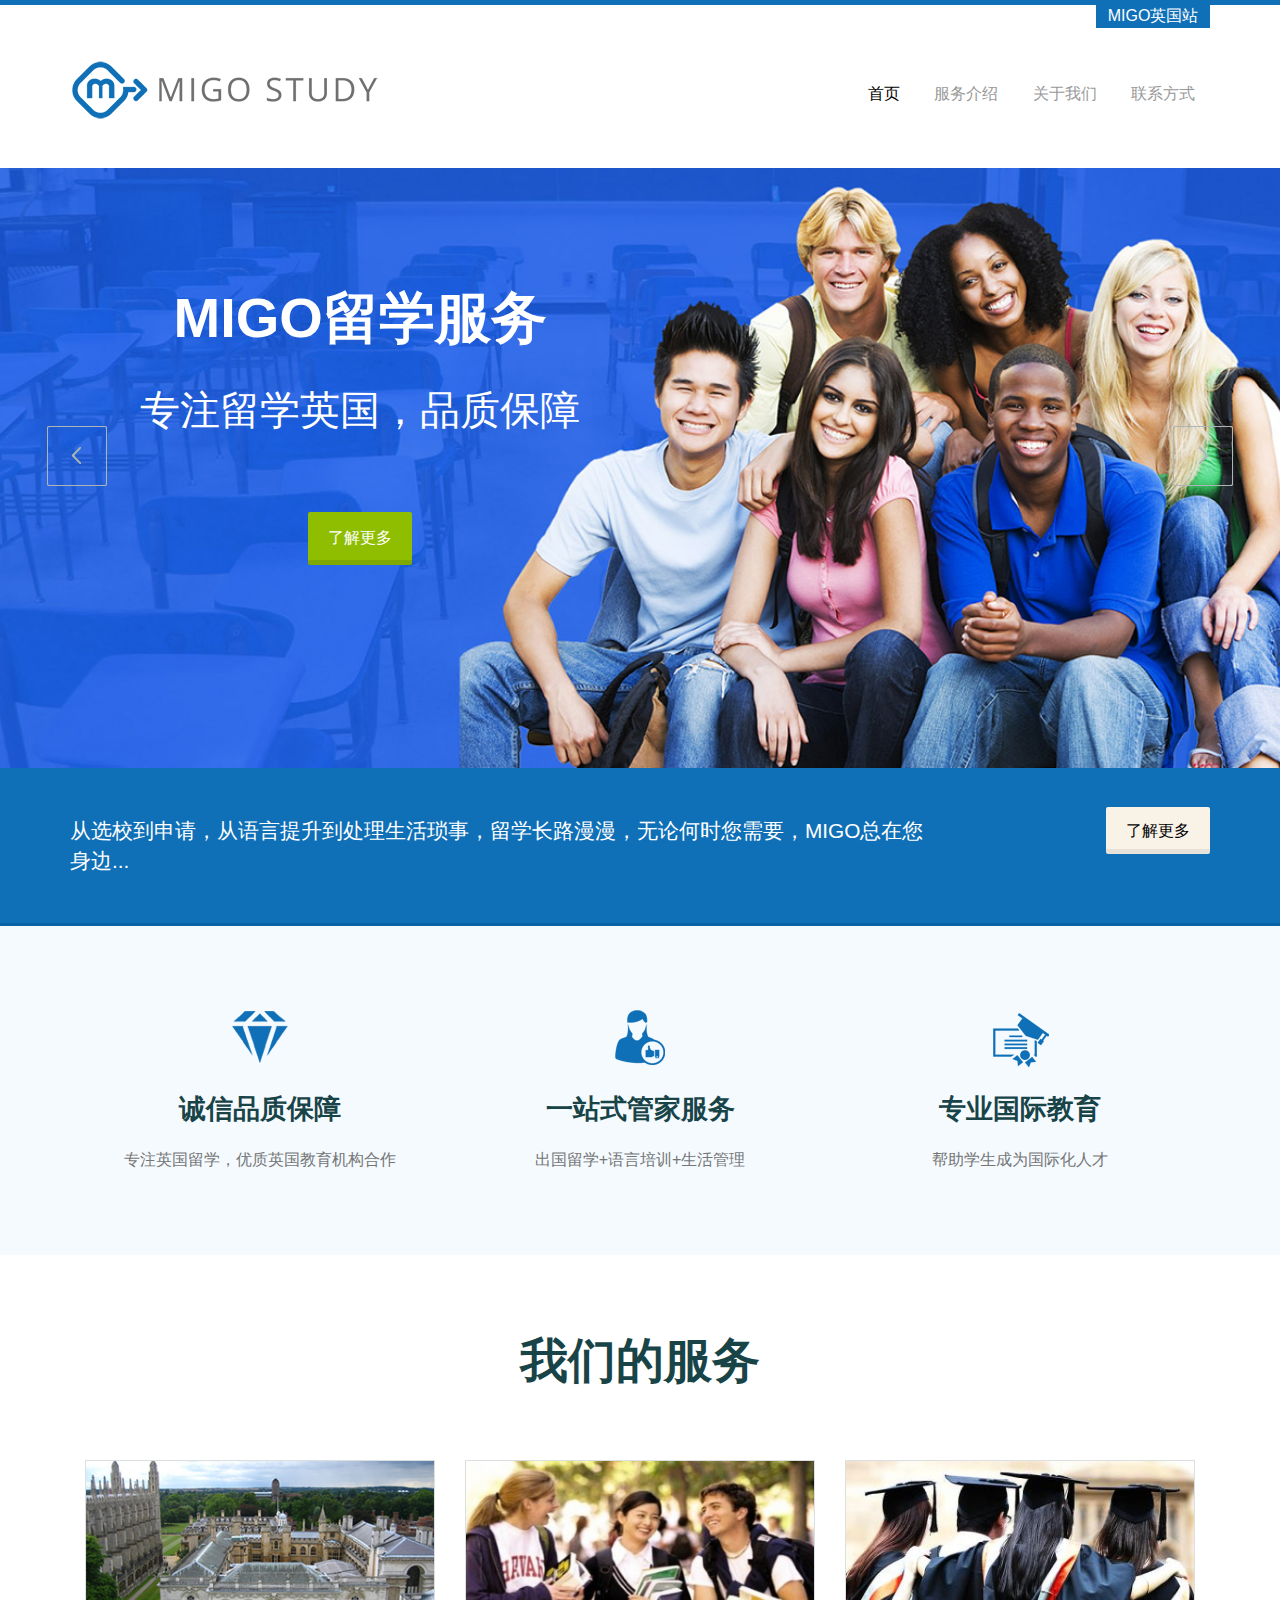
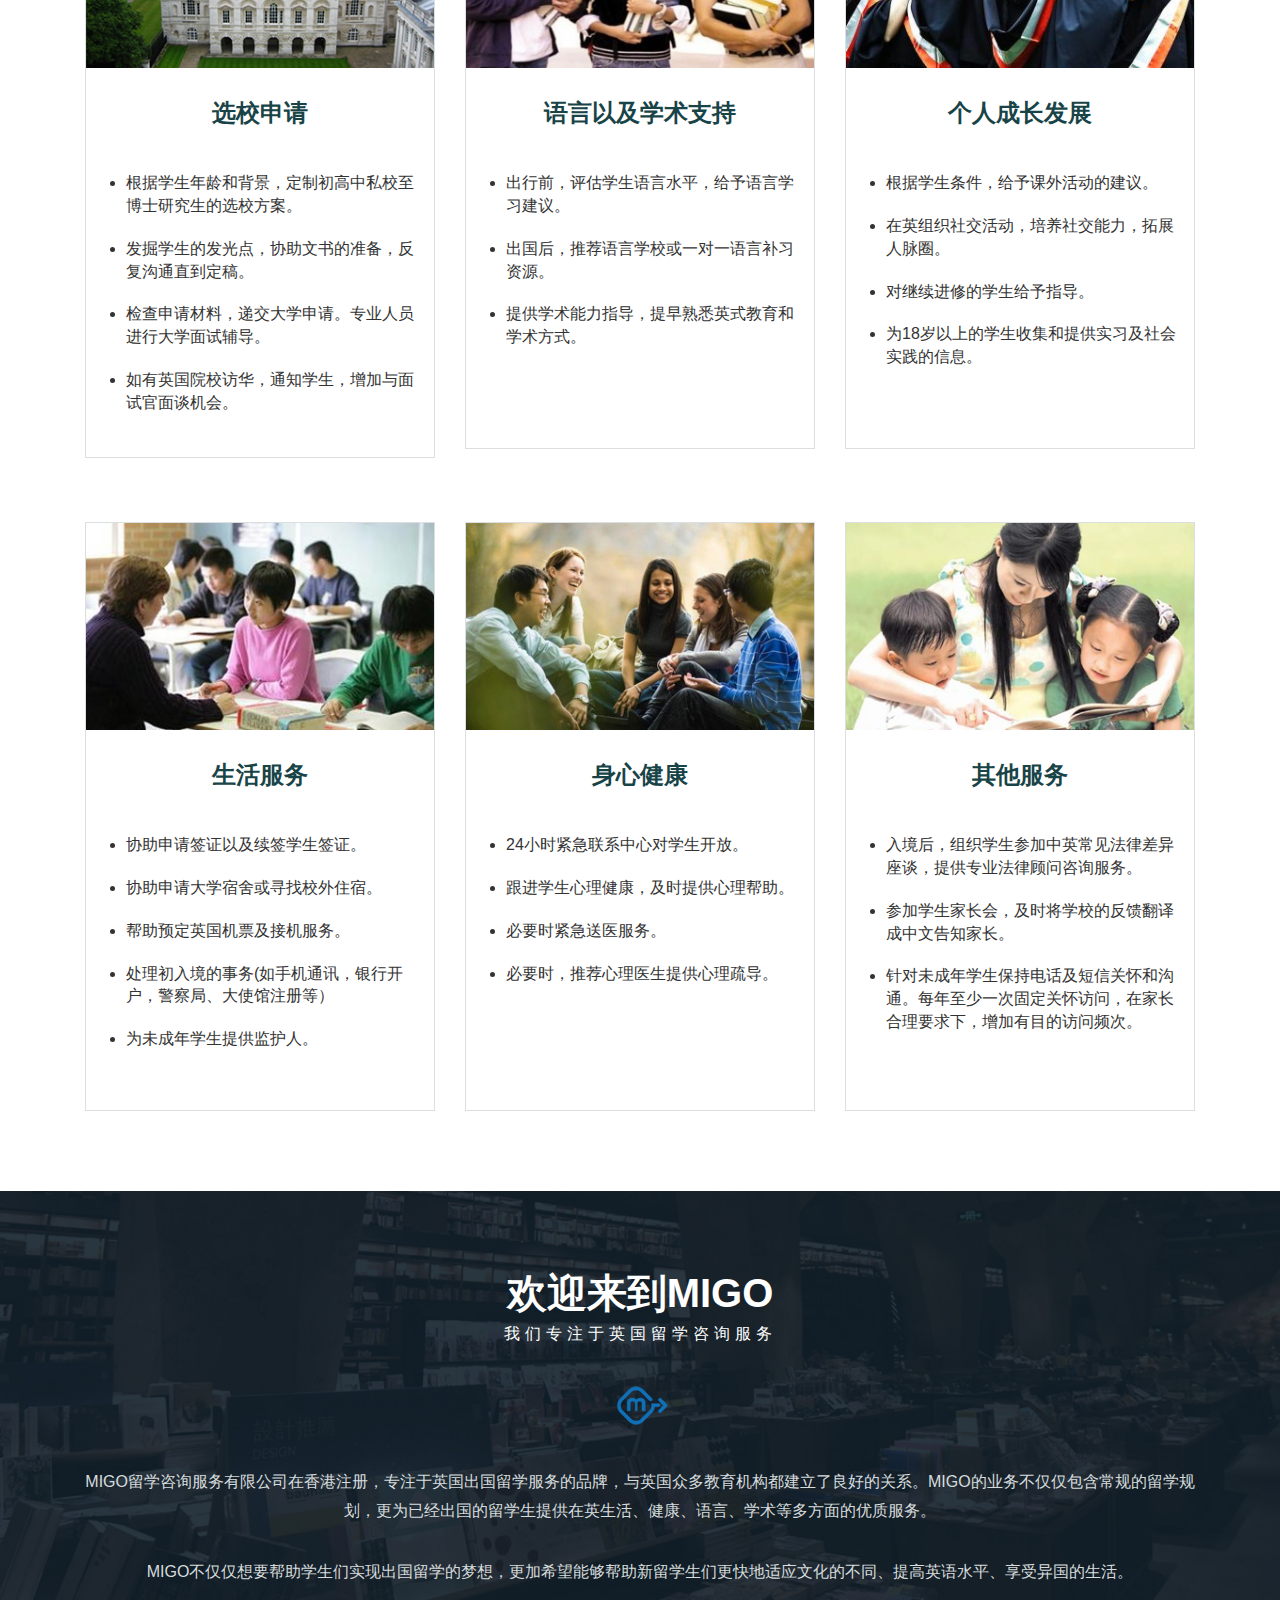
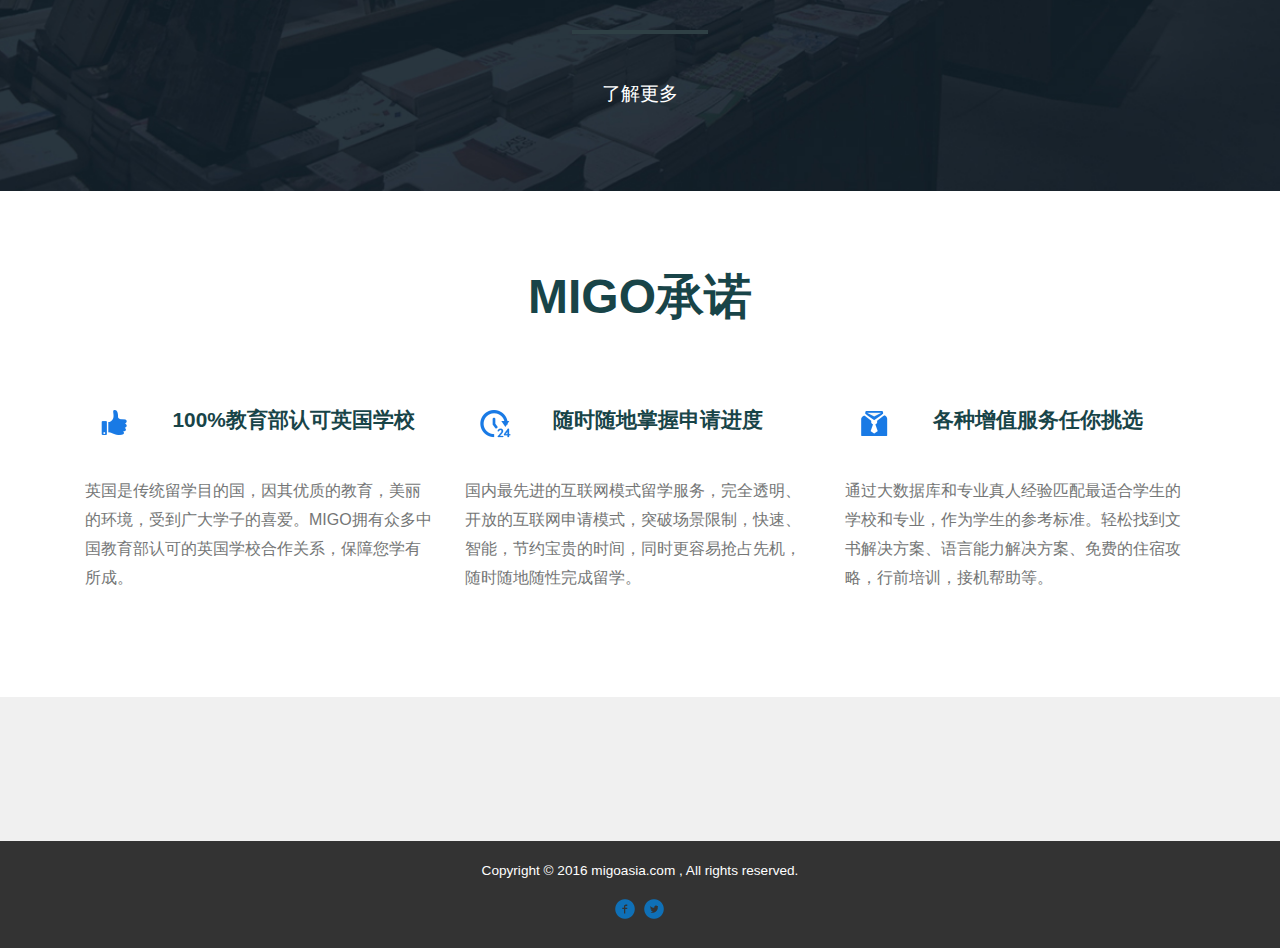
==== commit a88cd28c: "Add files via upload" ====
--- a/index.html
+++ b/index.html
@@ -64,7 +64,7 @@
 <div class="header">
 	<div class="container">
 		<div class="dropdown_box">
-			<a class="color2" href="http://www.migostudy.com" title="MIGO英国">MIGO UK</span>
+			<a class="color2" href="http://www.migostudy.com" title="MIGO英国站">MIGO英国站</span>
 		</div>
 		<div class="clearfix"></div>
 		<div class="header_top">
@@ -97,7 +97,7 @@
 					<div class="banner_right">
 						<h1>MIGO留学服务</h1>
 						<h2>专注留学英国，品质保障</h2>
-						<a href="#" title="Online Reservation" class="btn btn-primary btn-normal btn-inline " target="_self">了解更多</a>
+						<a href="about.html" title="专注留学英国，品质保障" class="btn btn-primary btn-normal btn-inline " target="_self">了解更多</a>
 					</div>
 					<div class="clearfix"></div>
 				</article>
@@ -105,7 +105,7 @@
 					<div class="banner_right">
 						<h1>专业国际教育服务</h1>
 						<h2>帮助学生成为国际化人才</h2>
-						<a href="#" title="Online Reservation" class="btn btn-primary btn-normal btn-inline " target="_self">了解更多</a>
+						<a href="about.html" title="专业国际教育服务" class="btn btn-primary btn-normal btn-inline " target="_self">了解更多</a>
 					</div>
 					<div class="clearfix"></div>
 				</article>
@@ -125,7 +125,7 @@
 	<div class="container">
 		<ul class="banner_box">
 			<li class="box_desc">从选校到申请，从语言提升到处理生活琐事，留学长路漫漫，无论何时您需要，MIGO总在您身边...</li>
-			<li class="box_but"><a href="#" title="MIGO英国留学服务" class="btn1 btn1-primary1" target="_self">了解更多</a></li>
+			<li class="box_but"><a href="services.html" title="MIGO英国留学服务" class="btn1 btn1-primary1" target="_self">了解更多</a></li>
 			<div class="clearfix"> </div>
 		</ul>
 	</div>
@@ -160,7 +160,7 @@
 			<div class="box_3">
 				<img src="images/pic1.jpg" class="img-responsive" alt=""/>
 				<div class="box_4">
-					<a href="#"><h3>选校申请</a></h3>
+					<a href="services.html"><h3>选校申请</a></h3>
 					<ul>
 						<li>根据学生年龄和背景，定制初高中私校至博士研究生的选校方案。</li>
 						<li>发掘学生的发光点，协助文书的准备，反复沟通直到定稿。</li>
@@ -174,7 +174,7 @@
 			<div class="box_3">
 				<img src="images/pic2.jpg" class="img-responsive" alt=""/>
 				<div class="box_4">
-					<a href="#"><h3>语言以及学术支持</a></h3>
+					<a href="services.html"><h3>语言以及学术支持</a></h3>
 					<ul>
 						<li>出行前，评估学生语言水平，给予语言学习建议。</li>
 						<li>出国后，推荐语言学校或一对一语言补习资源。</li>
@@ -187,7 +187,7 @@
 			<div class="box_3">
 				<img src="images/pic3.jpg" class="img-responsive" alt=""/>
 				<div class="box_4">
-					<a href="#"><h3>个人成长发展</a></h3>
+					<a href="services.html"><h3>个人成长发展</a></h3>
 					<ul>
 						<li>根据学生条件，给予课外活动的建议。</li>
 						<li>在英组织社交活动，培养社交能力，拓展人脉圈。</li>
@@ -202,7 +202,7 @@
 			<div class="box_3">
 				<img src="images/pic4.jpg" class="img-responsive" alt=""/>
 				<div class="box_4">
-					<a href="#"><h3>生活服务</a></h3>
+					<a href="services.html"><h3>生活服务</a></h3>
 					<ul>
 						<li>协助申请签证以及续签学生签证。</li>
 						<li>协助申请大学宿舍或寻找校外住宿。</li>
@@ -217,7 +217,7 @@
 			<div class="box_3">
 				<img src="images/pic5.jpg" class="img-responsive" alt=""/>
 				<div class="box_4">
-					<a href="#"><h3>身心健康</a></h3>
+					<a href="services.html"><h3>身心健康</a></h3>
 					<ul>
 						<li>24小时紧急联系中心对学生开放。</li>
 						<li>跟进学生心理健康，及时提供心理帮助。</li>
@@ -231,7 +231,7 @@
 			<div class="box_3">
 				<img src="images/pic6.jpg" class="img-responsive" alt=""/>
 				<div class="box_4">
-					<a href="#"><h3>其他服务</a></h3>
+					<a href="services.html"><h3>其他服务</a></h3>
 					<ul>
 						<li>入境后，组织学生参加中英常见法律差异座谈，提供专业法律顾问咨询服务。</li>
 						<li>参加学生家长会，及时将学校的反馈翻译成中文告知家长。</li>
@@ -299,7 +299,7 @@
 </div>
 
 <div class="footer">
-	<div class="container">
+	<!-- <div class="container">
 		<div class="col-md-3 footer_grid">
 			<h3>MIGO出国留学</h3>
 			<p>MIGO 留学咨询服务有限公司是专注于英国出国留学服务的品牌。</p>
@@ -335,7 +335,7 @@
 			<p class="m_3">英国留学签证费</p>
 			<p class="m_3">英国留学生活费用</p>
 		</div>
-	</div>
+	</div> -->
 	<div class="copy text-center">
 		<p>Copyright &copy; 2016 migoasia.com , All rights reserved.</p>
 		<ul class="footer_social">
